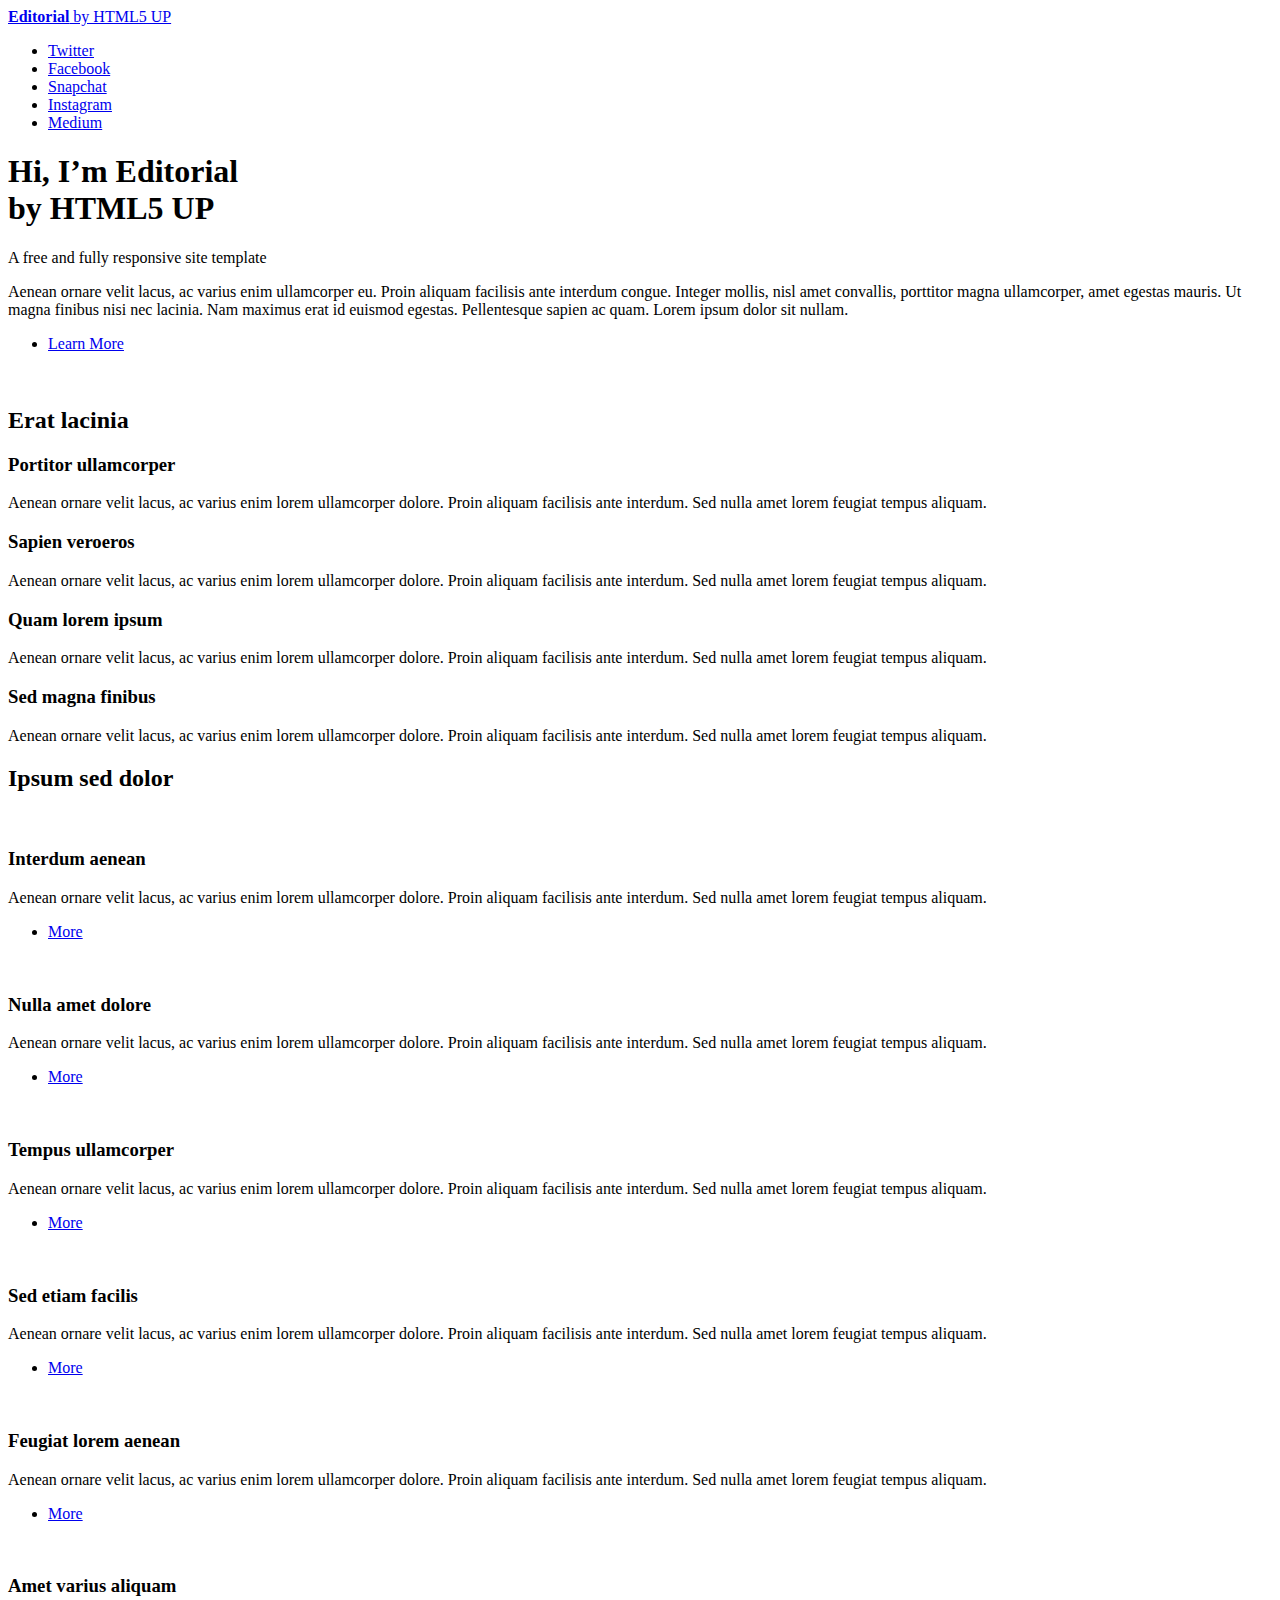
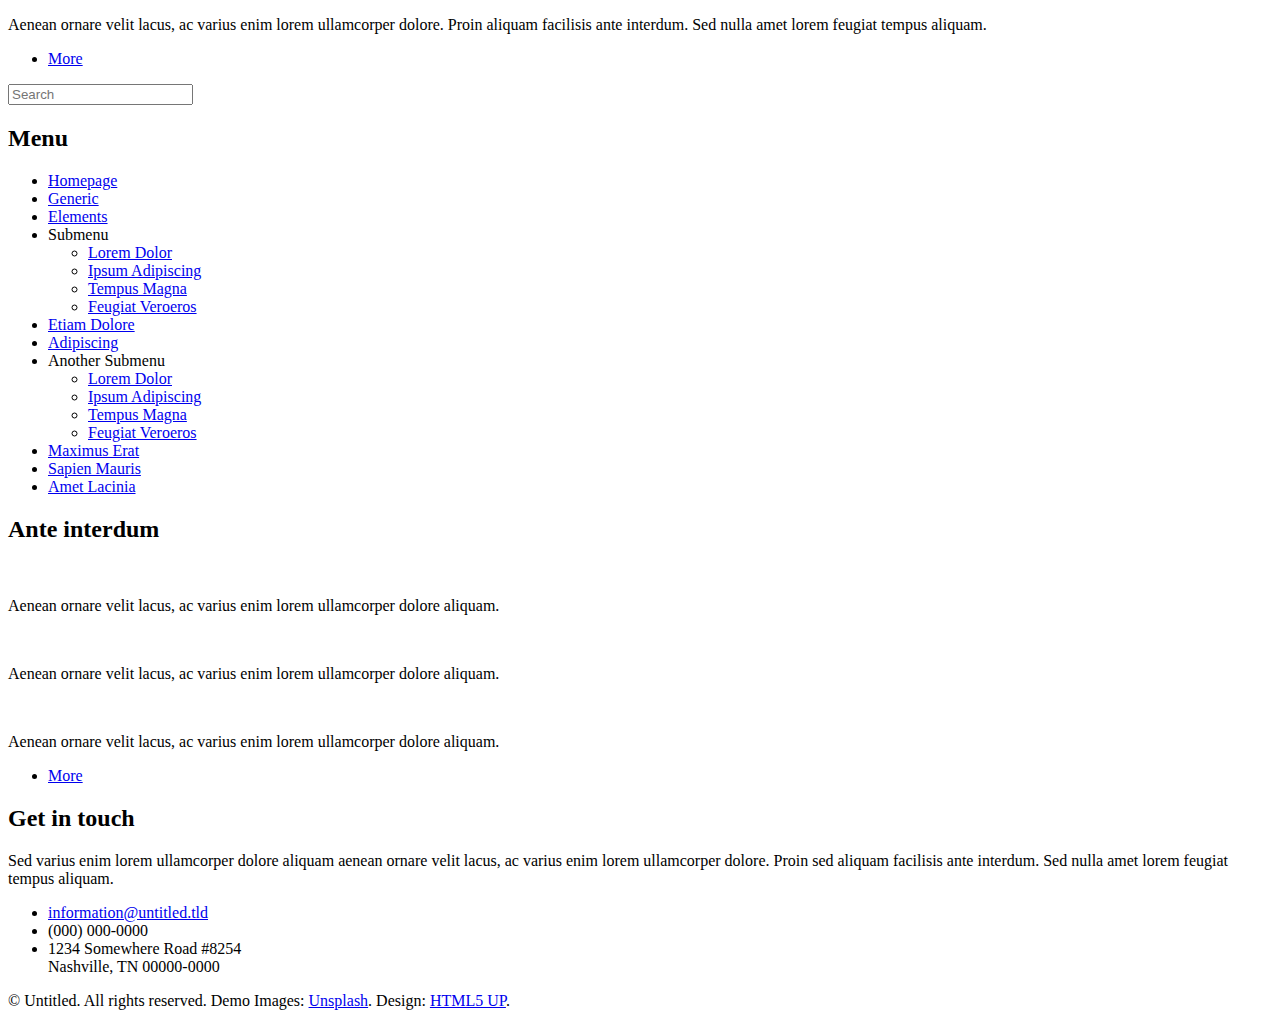
==== index.html @ be56b00e "Add files via upload" ====
<!DOCTYPE HTML>
<!--
	Editorial by HTML5 UP
	html5up.net | @ajlkn
	Free for personal and commercial use under the CCA 3.0 license (html5up.net/license)
-->
<html>
	<head>
		<title>Editorial by HTML5 UP</title>
		<meta charset="utf-8" />
		<meta name="viewport" content="width=device-width, initial-scale=1, user-scalable=no" />
		<link rel="stylesheet" href="assets/css/main.css" />
	</head>
	<body class="is-preload">

		<!-- Wrapper -->
			<div id="wrapper">

				<!-- Main -->
					<div id="main">
						<div class="inner">

							<!-- Header -->
								<header id="header">
									<a href="index.html" class="logo"><strong>Editorial</strong> by HTML5 UP</a>
									<ul class="icons">
										<li><a href="#" class="icon brands fa-twitter"><span class="label">Twitter</span></a></li>
										<li><a href="#" class="icon brands fa-facebook-f"><span class="label">Facebook</span></a></li>
										<li><a href="#" class="icon brands fa-snapchat-ghost"><span class="label">Snapchat</span></a></li>
										<li><a href="#" class="icon brands fa-instagram"><span class="label">Instagram</span></a></li>
										<li><a href="#" class="icon brands fa-medium-m"><span class="label">Medium</span></a></li>
									</ul>
								</header>

							<!-- Banner -->
								<section id="banner">
									<div class="content">
										<header>
											<h1>Hi, I’m Editorial<br />
											by HTML5 UP</h1>
											<p>A free and fully responsive site template</p>
										</header>
										<p>Aenean ornare velit lacus, ac varius enim ullamcorper eu. Proin aliquam facilisis ante interdum congue. Integer mollis, nisl amet convallis, porttitor magna ullamcorper, amet egestas mauris. Ut magna finibus nisi nec lacinia. Nam maximus erat id euismod egestas. Pellentesque sapien ac quam. Lorem ipsum dolor sit nullam.</p>
										<ul class="actions">
											<li><a href="#" class="button big">Learn More</a></li>
										</ul>
									</div>
									<span class="image object">
										<img src="images/pic10.jpg" alt="" />
									</span>
								</section>

							<!-- Section -->
								<section>
									<header class="major">
										<h2>Erat lacinia</h2>
									</header>
									<div class="features">
										<article>
											<span class="icon fa-gem"></span>
											<div class="content">
												<h3>Portitor ullamcorper</h3>
												<p>Aenean ornare velit lacus, ac varius enim lorem ullamcorper dolore. Proin aliquam facilisis ante interdum. Sed nulla amet lorem feugiat tempus aliquam.</p>
											</div>
										</article>
										<article>
											<span class="icon solid fa-paper-plane"></span>
											<div class="content">
												<h3>Sapien veroeros</h3>
												<p>Aenean ornare velit lacus, ac varius enim lorem ullamcorper dolore. Proin aliquam facilisis ante interdum. Sed nulla amet lorem feugiat tempus aliquam.</p>
											</div>
										</article>
										<article>
											<span class="icon solid fa-rocket"></span>
											<div class="content">
												<h3>Quam lorem ipsum</h3>
												<p>Aenean ornare velit lacus, ac varius enim lorem ullamcorper dolore. Proin aliquam facilisis ante interdum. Sed nulla amet lorem feugiat tempus aliquam.</p>
											</div>
										</article>
										<article>
											<span class="icon solid fa-signal"></span>
											<div class="content">
												<h3>Sed magna finibus</h3>
												<p>Aenean ornare velit lacus, ac varius enim lorem ullamcorper dolore. Proin aliquam facilisis ante interdum. Sed nulla amet lorem feugiat tempus aliquam.</p>
											</div>
										</article>
									</div>
								</section>

							<!-- Section -->
								<section>
									<header class="major">
										<h2>Ipsum sed dolor</h2>
									</header>
									<div class="posts">
										<article>
											<a href="#" class="image"><img src="images/pic01.jpg" alt="" /></a>
											<h3>Interdum aenean</h3>
											<p>Aenean ornare velit lacus, ac varius enim lorem ullamcorper dolore. Proin aliquam facilisis ante interdum. Sed nulla amet lorem feugiat tempus aliquam.</p>
											<ul class="actions">
												<li><a href="#" class="button">More</a></li>
											</ul>
										</article>
										<article>
											<a href="#" class="image"><img src="images/pic02.jpg" alt="" /></a>
											<h3>Nulla amet dolore</h3>
											<p>Aenean ornare velit lacus, ac varius enim lorem ullamcorper dolore. Proin aliquam facilisis ante interdum. Sed nulla amet lorem feugiat tempus aliquam.</p>
											<ul class="actions">
												<li><a href="#" class="button">More</a></li>
											</ul>
										</article>
										<article>
											<a href="#" class="image"><img src="images/pic03.jpg" alt="" /></a>
											<h3>Tempus ullamcorper</h3>
											<p>Aenean ornare velit lacus, ac varius enim lorem ullamcorper dolore. Proin aliquam facilisis ante interdum. Sed nulla amet lorem feugiat tempus aliquam.</p>
											<ul class="actions">
												<li><a href="#" class="button">More</a></li>
											</ul>
										</article>
										<article>
											<a href="#" class="image"><img src="images/pic04.jpg" alt="" /></a>
											<h3>Sed etiam facilis</h3>
											<p>Aenean ornare velit lacus, ac varius enim lorem ullamcorper dolore. Proin aliquam facilisis ante interdum. Sed nulla amet lorem feugiat tempus aliquam.</p>
											<ul class="actions">
												<li><a href="#" class="button">More</a></li>
											</ul>
										</article>
										<article>
											<a href="#" class="image"><img src="images/pic05.jpg" alt="" /></a>
											<h3>Feugiat lorem aenean</h3>
											<p>Aenean ornare velit lacus, ac varius enim lorem ullamcorper dolore. Proin aliquam facilisis ante interdum. Sed nulla amet lorem feugiat tempus aliquam.</p>
											<ul class="actions">
												<li><a href="#" class="button">More</a></li>
											</ul>
										</article>
										<article>
											<a href="#" class="image"><img src="images/pic06.jpg" alt="" /></a>
											<h3>Amet varius aliquam</h3>
											<p>Aenean ornare velit lacus, ac varius enim lorem ullamcorper dolore. Proin aliquam facilisis ante interdum. Sed nulla amet lorem feugiat tempus aliquam.</p>
											<ul class="actions">
												<li><a href="#" class="button">More</a></li>
											</ul>
										</article>
									</div>
								</section>

						</div>
					</div>

				<!-- Sidebar -->
					<div id="sidebar">
						<div class="inner">

							<!-- Search -->
								<section id="search" class="alt">
									<form method="post" action="#">
										<input type="text" name="query" id="query" placeholder="Search" />
									</form>
								</section>

							<!-- Menu -->
								<nav id="menu">
									<header class="major">
										<h2>Menu</h2>
									</header>
									<ul>
										<li><a href="index.html">Homepage</a></li>
										<li><a href="generic.html">Generic</a></li>
										<li><a href="elements.html">Elements</a></li>
										<li>
											<span class="opener">Submenu</span>
											<ul>
												<li><a href="#">Lorem Dolor</a></li>
												<li><a href="#">Ipsum Adipiscing</a></li>
												<li><a href="#">Tempus Magna</a></li>
												<li><a href="#">Feugiat Veroeros</a></li>
											</ul>
										</li>
										<li><a href="#">Etiam Dolore</a></li>
										<li><a href="#">Adipiscing</a></li>
										<li>
											<span class="opener">Another Submenu</span>
											<ul>
												<li><a href="#">Lorem Dolor</a></li>
												<li><a href="#">Ipsum Adipiscing</a></li>
												<li><a href="#">Tempus Magna</a></li>
												<li><a href="#">Feugiat Veroeros</a></li>
											</ul>
										</li>
										<li><a href="#">Maximus Erat</a></li>
										<li><a href="#">Sapien Mauris</a></li>
										<li><a href="#">Amet Lacinia</a></li>
									</ul>
								</nav>

							<!-- Section -->
								<section>
									<header class="major">
										<h2>Ante interdum</h2>
									</header>
									<div class="mini-posts">
										<article>
											<a href="#" class="image"><img src="images/pic07.jpg" alt="" /></a>
											<p>Aenean ornare velit lacus, ac varius enim lorem ullamcorper dolore aliquam.</p>
										</article>
										<article>
											<a href="#" class="image"><img src="images/pic08.jpg" alt="" /></a>
											<p>Aenean ornare velit lacus, ac varius enim lorem ullamcorper dolore aliquam.</p>
										</article>
										<article>
											<a href="#" class="image"><img src="images/pic09.jpg" alt="" /></a>
											<p>Aenean ornare velit lacus, ac varius enim lorem ullamcorper dolore aliquam.</p>
										</article>
									</div>
									<ul class="actions">
										<li><a href="#" class="button">More</a></li>
									</ul>
								</section>

							<!-- Section -->
								<section>
									<header class="major">
										<h2>Get in touch</h2>
									</header>
									<p>Sed varius enim lorem ullamcorper dolore aliquam aenean ornare velit lacus, ac varius enim lorem ullamcorper dolore. Proin sed aliquam facilisis ante interdum. Sed nulla amet lorem feugiat tempus aliquam.</p>
									<ul class="contact">
										<li class="icon solid fa-envelope"><a href="#">information@untitled.tld</a></li>
										<li class="icon solid fa-phone">(000) 000-0000</li>
										<li class="icon solid fa-home">1234 Somewhere Road #8254<br />
										Nashville, TN 00000-0000</li>
									</ul>
								</section>

							<!-- Footer -->
								<footer id="footer">
									<p class="copyright">&copy; Untitled. All rights reserved. Demo Images: <a href="https://unsplash.com">Unsplash</a>. Design: <a href="https://html5up.net">HTML5 UP</a>.</p>
								</footer>

						</div>
					</div>

			</div>

		<!-- Scripts -->
			<script src="assets/js/jquery.min.js"></script>
			<script src="assets/js/browser.min.js"></script>
			<script src="assets/js/breakpoints.min.js"></script>
			<script src="assets/js/util.js"></script>
			<script src="assets/js/main.js"></script>

	</body>
</html>
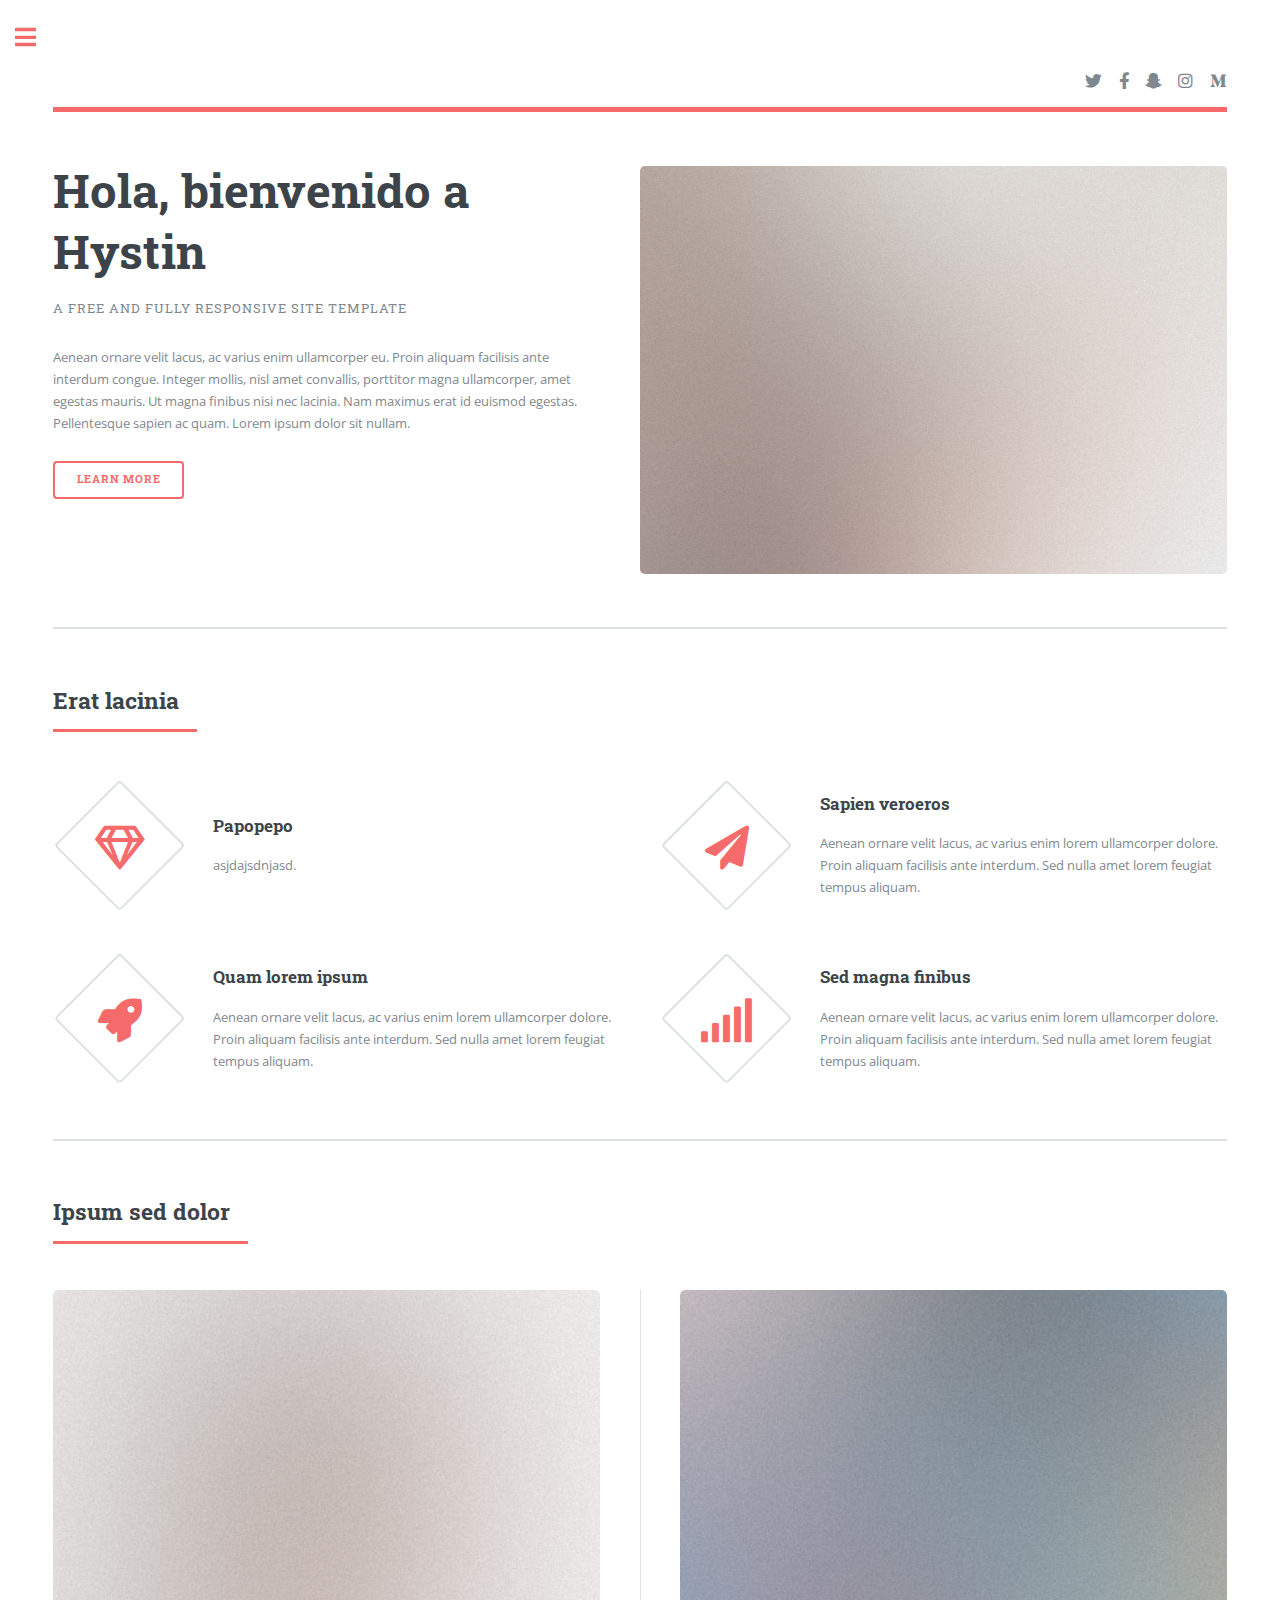
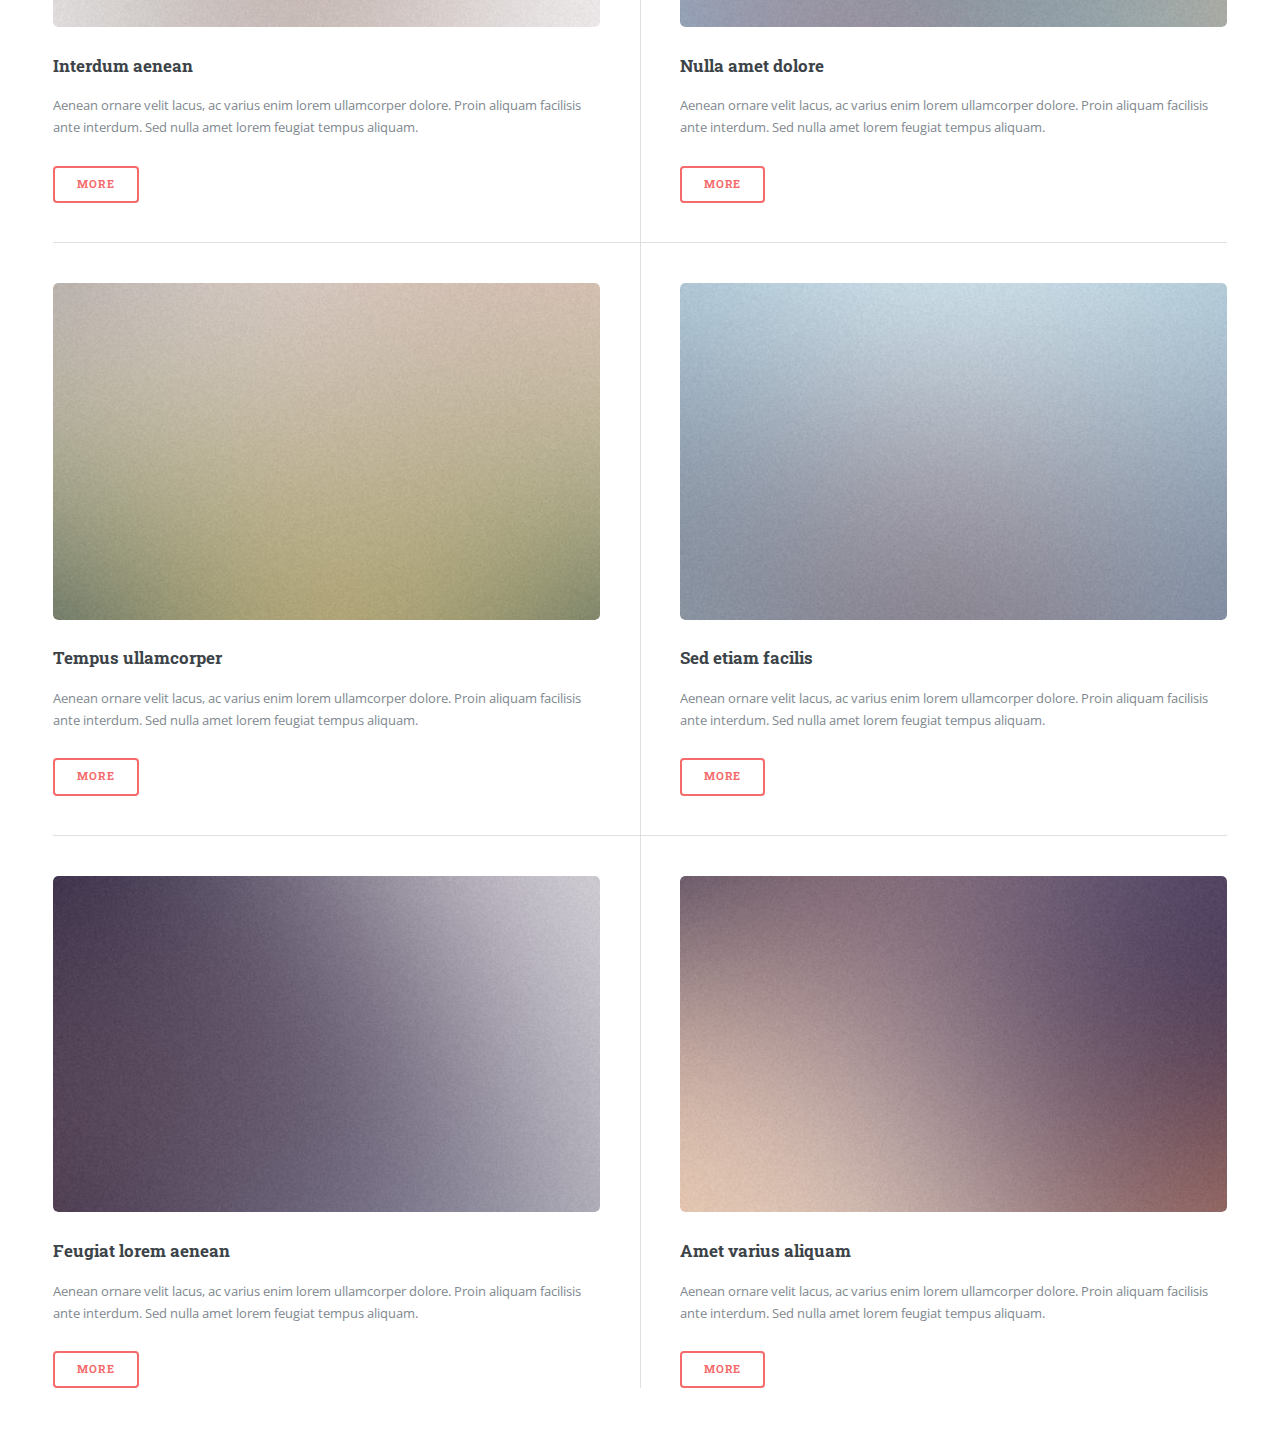
==== commit b5fbb1e6: "Update index.html" ====
--- a/index.html
+++ b/index.html
@@ -6,7 +6,7 @@
 -->
 <html>
 	<head>
-		<title>Editorial by HTML5 UP</title>
+		<title>Bienvenido a Hystin</title>
 		<meta charset="utf-8" />
 		<meta name="viewport" content="width=device-width, initial-scale=1, user-scalable=no" />
 		<link rel="stylesheet" href="assets/css/main.css" />
@@ -22,7 +22,7 @@
 
 							<!-- Header -->
 								<header id="header">
-									<a href="index.html" class="logo"><strong>Editorial</strong> by HTML5 UP</a>
+									<a href="index.html" class="logo"><strong></strong></a>
 									<ul class="icons">
 										<li><a href="#" class="icon brands fa-twitter"><span class="label">Twitter</span></a></li>
 										<li><a href="#" class="icon brands fa-facebook-f"><span class="label">Facebook</span></a></li>
@@ -36,8 +36,8 @@
 								<section id="banner">
 									<div class="content">
 										<header>
-											<h1>Hi, I’m Editorial<br />
-											by HTML5 UP</h1>
+											<h1>Hola, bienvenido a Hystin<br />
+											</h1>
 											<p>A free and fully responsive site template</p>
 										</header>
 										<p>Aenean ornare velit lacus, ac varius enim ullamcorper eu. Proin aliquam facilisis ante interdum congue. Integer mollis, nisl amet convallis, porttitor magna ullamcorper, amet egestas mauris. Ut magna finibus nisi nec lacinia. Nam maximus erat id euismod egestas. Pellentesque sapien ac quam. Lorem ipsum dolor sit nullam.</p>
@@ -59,8 +59,8 @@
 										<article>
 											<span class="icon fa-gem"></span>
 											<div class="content">
-												<h3>Portitor ullamcorper</h3>
-												<p>Aenean ornare velit lacus, ac varius enim lorem ullamcorper dolore. Proin aliquam facilisis ante interdum. Sed nulla amet lorem feugiat tempus aliquam.</p>
+												<h3>Papopepo</h3>
+												<p>asjdajsdnjasd.</p>
 											</div>
 										</article>
 										<article>
@@ -249,4 +249,4 @@
 			<script src="assets/js/main.js"></script>
 
 	</body>
-</html>+</html>
--- a/assets/css/main.css
+++ b/assets/css/main.css
@@ -0,0 +1,2273 @@
+@import url(fontawesome-all.min.css);
+@import url("https://fonts.googleapis.com/css?family=Open+Sans:400,600,400italic,600italic|Roboto+Slab:400,700");
+/*
+	Editorial by HTML5 UP
+	html5up.net | @ajlkn
+	Free for personal and commercial use under the CCA 3.0 license (html5up.net/license)
+*/
+html, body, div, span, applet, object,
+iframe, h1, h2, h3, h4, h5, h6, p, blockquote,
+pre, a, abbr, acronym, address, big, cite,
+code, del, dfn, em, img, ins, kbd, q, s, samp,
+small, strike, strong, sub, sup, tt, var, b,
+u, i, center, dl, dt, dd, ol, ul, li, fieldset,
+form, label, legend, table, caption, tbody,
+tfoot, thead, tr, th, td, article, aside,
+canvas, details, embed, figure, figcaption,
+footer, header, hgroup, menu, nav, output, ruby,
+section, summary, time, mark, audio, video {
+  margin: 0;
+  padding: 0;
+  border: 0;
+  font-size: 100%;
+  font: inherit;
+  vertical-align: baseline; }
+
+article, aside, details, figcaption, figure,
+footer, header, hgroup, menu, nav, section {
+  display: block; }
+
+body {
+  line-height: 1; }
+
+ol, ul {
+  list-style: none; }
+
+blockquote, q {
+  quotes: none; }
+  blockquote:before, blockquote:after, q:before, q:after {
+    content: '';
+    content: none; }
+
+table {
+  border-collapse: collapse;
+  border-spacing: 0; }
+
+body {
+  -webkit-text-size-adjust: none; }
+
+mark {
+  background-color: transparent;
+  color: inherit; }
+
+input::-moz-focus-inner {
+  border: 0;
+  padding: 0; }
+
+input, select, textarea {
+  -moz-appearance: none;
+  -webkit-appearance: none;
+  -ms-appearance: none;
+  appearance: none; }
+
+/* Basic */
+@-ms-viewport {
+  width: device-width; }
+
+body {
+  -ms-overflow-style: scrollbar; }
+
+@media screen and (max-width: 480px) {
+  html, body {
+    min-width: 320px; } }
+
+html {
+  box-sizing: border-box; }
+
+*, *:before, *:after {
+  box-sizing: inherit; }
+
+body {
+  background: #ffffff; }
+  body.is-preload *, body.is-preload *:before, body.is-preload *:after, body.is-resizing *, body.is-resizing *:before, body.is-resizing *:after {
+    -moz-animation: none !important;
+    -webkit-animation: none !important;
+    -ms-animation: none !important;
+    animation: none !important;
+    -moz-transition: none !important;
+    -webkit-transition: none !important;
+    -ms-transition: none !important;
+    transition: none !important; }
+
+/* Type */
+body, input, select, textarea {
+  color: #7f888f;
+  font-family: "Open Sans", sans-serif;
+  font-size: 13pt;
+  font-weight: 400;
+  line-height: 1.65; }
+  @media screen and (max-width: 1680px) {
+    body, input, select, textarea {
+      font-size: 11pt; } }
+  @media screen and (max-width: 1280px) {
+    body, input, select, textarea {
+      font-size: 10pt; } }
+  @media screen and (max-width: 360px) {
+    body, input, select, textarea {
+      font-size: 9pt; } }
+
+a {
+  -moz-transition: color 0.2s ease-in-out, border-bottom-color 0.2s ease-in-out;
+  -webkit-transition: color 0.2s ease-in-out, border-bottom-color 0.2s ease-in-out;
+  -ms-transition: color 0.2s ease-in-out, border-bottom-color 0.2s ease-in-out;
+  transition: color 0.2s ease-in-out, border-bottom-color 0.2s ease-in-out;
+  border-bottom: dotted 1px;
+  color: #f56a6a;
+  text-decoration: none; }
+  a:hover {
+    border-bottom-color: #f56a6a;
+    color: #f56a6a !important; }
+    a:hover strong {
+      color: inherit; }
+
+strong, b {
+  color: #3d4449;
+  font-weight: 600; }
+
+em, i {
+  font-style: italic; }
+
+p {
+  margin: 0 0 2em 0; }
+
+h1, h2, h3, h4, h5, h6 {
+  color: #3d4449;
+  font-family: "Roboto Slab", serif;
+  font-weight: 700;
+  line-height: 1.5;
+  margin: 0 0 1em 0; }
+  h1 a, h2 a, h3 a, h4 a, h5 a, h6 a {
+    color: inherit;
+    text-decoration: none;
+    border-bottom: 0; }
+
+h1 {
+  font-size: 4em;
+  margin: 0 0 0.5em 0;
+  line-height: 1.3; }
+
+h2 {
+  font-size: 1.75em; }
+
+h3 {
+  font-size: 1.25em; }
+
+h4 {
+  font-size: 1.1em; }
+
+h5 {
+  font-size: 0.9em; }
+
+h6 {
+  font-size: 0.7em; }
+
+@media screen and (max-width: 1680px) {
+  h1 {
+    font-size: 3.5em; } }
+
+@media screen and (max-width: 980px) {
+  h1 {
+    font-size: 3.25em; } }
+
+@media screen and (max-width: 736px) {
+  h1 {
+    font-size: 2em;
+    line-height: 1.4; }
+  h2 {
+    font-size: 1.5em; } }
+
+sub {
+  font-size: 0.8em;
+  position: relative;
+  top: 0.5em; }
+
+sup {
+  font-size: 0.8em;
+  position: relative;
+  top: -0.5em; }
+
+blockquote {
+  border-left: solid 3px rgba(210, 215, 217, 0.75);
+  font-style: italic;
+  margin: 0 0 2em 0;
+  padding: 0.5em 0 0.5em 2em; }
+
+code {
+  background: rgba(230, 235, 237, 0.25);
+  border-radius: 0.375em;
+  border: solid 1px rgba(210, 215, 217, 0.75);
+  font-family: "Courier New", monospace;
+  font-size: 0.9em;
+  margin: 0 0.25em;
+  padding: 0.25em 0.65em; }
+
+pre {
+  -webkit-overflow-scrolling: touch;
+  font-family: "Courier New", monospace;
+  font-size: 0.9em;
+  margin: 0 0 2em 0; }
+  pre code {
+    display: block;
+    line-height: 1.75;
+    padding: 1em 1.5em;
+    overflow-x: auto; }
+
+hr {
+  border: 0;
+  border-bottom: solid 1px rgba(210, 215, 217, 0.75);
+  margin: 2em 0; }
+  hr.major {
+    margin: 3em 0; }
+
+.align-left {
+  text-align: left; }
+
+.align-center {
+  text-align: center; }
+
+.align-right {
+  text-align: right; }
+
+/* Row */
+.row {
+  display: flex;
+  flex-wrap: wrap;
+  box-sizing: border-box;
+  align-items: stretch; }
+  .row > * {
+    box-sizing: border-box; }
+  .row.gtr-uniform > * > :last-child {
+    margin-bottom: 0; }
+  .row.aln-left {
+    justify-content: flex-start; }
+  .row.aln-center {
+    justify-content: center; }
+  .row.aln-right {
+    justify-content: flex-end; }
+  .row.aln-top {
+    align-items: flex-start; }
+  .row.aln-middle {
+    align-items: center; }
+  .row.aln-bottom {
+    align-items: flex-end; }
+  .row > .imp {
+    order: -1; }
+  .row > .col-1 {
+    width: 8.33333%; }
+  .row > .off-1 {
+    margin-left: 8.33333%; }
+  .row > .col-2 {
+    width: 16.66667%; }
+  .row > .off-2 {
+    margin-left: 16.66667%; }
+  .row > .col-3 {
+    width: 25%; }
+  .row > .off-3 {
+    margin-left: 25%; }
+  .row > .col-4 {
+    width: 33.33333%; }
+  .row > .off-4 {
+    margin-left: 33.33333%; }
+  .row > .col-5 {
+    width: 41.66667%; }
+  .row > .off-5 {
+    margin-left: 41.66667%; }
+  .row > .col-6 {
+    width: 50%; }
+  .row > .off-6 {
+    margin-left: 50%; }
+  .row > .col-7 {
+    width: 58.33333%; }
+  .row > .off-7 {
+    margin-left: 58.33333%; }
+  .row > .col-8 {
+    width: 66.66667%; }
+  .row > .off-8 {
+    margin-left: 66.66667%; }
+  .row > .col-9 {
+    width: 75%; }
+  .row > .off-9 {
+    margin-left: 75%; }
+  .row > .col-10 {
+    width: 83.33333%; }
+  .row > .off-10 {
+    margin-left: 83.33333%; }
+  .row > .col-11 {
+    width: 91.66667%; }
+  .row > .off-11 {
+    margin-left: 91.66667%; }
+  .row > .col-12 {
+    width: 100%; }
+  .row > .off-12 {
+    margin-left: 100%; }
+  .row.gtr-0 {
+    margin-top: 0;
+    margin-left: 0em; }
+    .row.gtr-0 > * {
+      padding: 0 0 0 0em; }
+    .row.gtr-0.gtr-uniform {
+      margin-top: 0em; }
+      .row.gtr-0.gtr-uniform > * {
+        padding-top: 0em; }
+  .row.gtr-25 {
+    margin-top: 0;
+    margin-left: -0.375em; }
+    .row.gtr-25 > * {
+      padding: 0 0 0 0.375em; }
+    .row.gtr-25.gtr-uniform {
+      margin-top: -0.375em; }
+      .row.gtr-25.gtr-uniform > * {
+        padding-top: 0.375em; }
+  .row.gtr-50 {
+    margin-top: 0;
+    margin-left: -0.75em; }
+    .row.gtr-50 > * {
+      padding: 0 0 0 0.75em; }
+    .row.gtr-50.gtr-uniform {
+      margin-top: -0.75em; }
+      .row.gtr-50.gtr-uniform > * {
+        padding-top: 0.75em; }
+  .row {
+    margin-top: 0;
+    margin-left: -1.5em; }
+    .row > * {
+      padding: 0 0 0 1.5em; }
+    .row.gtr-uniform {
+      margin-top: -1.5em; }
+      .row.gtr-uniform > * {
+        padding-top: 1.5em; }
+  .row.gtr-150 {
+    margin-top: 0;
+    margin-left: -2.25em; }
+    .row.gtr-150 > * {
+      padding: 0 0 0 2.25em; }
+    .row.gtr-150.gtr-uniform {
+      margin-top: -2.25em; }
+      .row.gtr-150.gtr-uniform > * {
+        padding-top: 2.25em; }
+  .row.gtr-200 {
+    margin-top: 0;
+    margin-left: -3em; }
+    .row.gtr-200 > * {
+      padding: 0 0 0 3em; }
+    .row.gtr-200.gtr-uniform {
+      margin-top: -3em; }
+      .row.gtr-200.gtr-uniform > * {
+        padding-top: 3em; }
+  @media screen and (max-width: 1680px) {
+    .row {
+      display: flex;
+      flex-wrap: wrap;
+      box-sizing: border-box;
+      align-items: stretch; }
+      .row > * {
+        box-sizing: border-box; }
+      .row.gtr-uniform > * > :last-child {
+        margin-bottom: 0; }
+      .row.aln-left {
+        justify-content: flex-start; }
+      .row.aln-center {
+        justify-content: center; }
+      .row.aln-right {
+        justify-content: flex-end; }
+      .row.aln-top {
+        align-items: flex-start; }
+      .row.aln-middle {
+        align-items: center; }
+      .row.aln-bottom {
+        align-items: flex-end; }
+      .row > .imp-xlarge {
+        order: -1; }
+      .row > .col-1-xlarge {
+        width: 8.33333%; }
+      .row > .off-1-xlarge {
+        margin-left: 8.33333%; }
+      .row > .col-2-xlarge {
+        width: 16.66667%; }
+      .row > .off-2-xlarge {
+        margin-left: 16.66667%; }
+      .row > .col-3-xlarge {
+        width: 25%; }
+      .row > .off-3-xlarge {
+        margin-left: 25%; }
+      .row > .col-4-xlarge {
+        width: 33.33333%; }
+      .row > .off-4-xlarge {
+        margin-left: 33.33333%; }
+      .row > .col-5-xlarge {
+        width: 41.66667%; }
+      .row > .off-5-xlarge {
+        margin-left: 41.66667%; }
+      .row > .col-6-xlarge {
+        width: 50%; }
+      .row > .off-6-xlarge {
+        margin-left: 50%; }
+      .row > .col-7-xlarge {
+        width: 58.33333%; }
+      .row > .off-7-xlarge {
+        margin-left: 58.33333%; }
+      .row > .col-8-xlarge {
+        width: 66.66667%; }
+      .row > .off-8-xlarge {
+        margin-left: 66.66667%; }
+      .row > .col-9-xlarge {
+        width: 75%; }
+      .row > .off-9-xlarge {
+        margin-left: 75%; }
+      .row > .col-10-xlarge {
+        width: 83.33333%; }
+      .row > .off-10-xlarge {
+        margin-left: 83.33333%; }
+      .row > .col-11-xlarge {
+        width: 91.66667%; }
+      .row > .off-11-xlarge {
+        margin-left: 91.66667%; }
+      .row > .col-12-xlarge {
+        width: 100%; }
+      .row > .off-12-xlarge {
+        margin-left: 100%; }
+      .row.gtr-0 {
+        margin-top: 0;
+        margin-left: 0em; }
+        .row.gtr-0 > * {
+          padding: 0 0 0 0em; }
+        .row.gtr-0.gtr-uniform {
+          margin-top: 0em; }
+          .row.gtr-0.gtr-uniform > * {
+            padding-top: 0em; }
+      .row.gtr-25 {
+        margin-top: 0;
+        margin-left: -0.375em; }
+        .row.gtr-25 > * {
+          padding: 0 0 0 0.375em; }
+        .row.gtr-25.gtr-uniform {
+          margin-top: -0.375em; }
+          .row.gtr-25.gtr-uniform > * {
+            padding-top: 0.375em; }
+      .row.gtr-50 {
+        margin-top: 0;
+        margin-left: -0.75em; }
+        .row.gtr-50 > * {
+          padding: 0 0 0 0.75em; }
+        .row.gtr-50.gtr-uniform {
+          margin-top: -0.75em; }
+          .row.gtr-50.gtr-uniform > * {
+            padding-top: 0.75em; }
+      .row {
+        margin-top: 0;
+        margin-left: -1.5em; }
+        .row > * {
+          padding: 0 0 0 1.5em; }
+        .row.gtr-uniform {
+          margin-top: -1.5em; }
+          .row.gtr-uniform > * {
+            padding-top: 1.5em; }
+      .row.gtr-150 {
+        margin-top: 0;
+        margin-left: -2.25em; }
+        .row.gtr-150 > * {
+          padding: 0 0 0 2.25em; }
+        .row.gtr-150.gtr-uniform {
+          margin-top: -2.25em; }
+          .row.gtr-150.gtr-uniform > * {
+            padding-top: 2.25em; }
+      .row.gtr-200 {
+        margin-top: 0;
+        margin-left: -3em; }
+        .row.gtr-200 > * {
+          padding: 0 0 0 3em; }
+        .row.gtr-200.gtr-uniform {
+          margin-top: -3em; }
+          .row.gtr-200.gtr-uniform > * {
+            padding-top: 3em; } }
+  @media screen and (max-width: 1280px) {
+    .row {
+      display: flex;
+      flex-wrap: wrap;
+      box-sizing: border-box;
+      align-items: stretch; }
+      .row > * {
+        box-sizing: border-box; }
+      .row.gtr-uniform > * > :last-child {
+        margin-bottom: 0; }
+      .row.aln-left {
+        justify-content: flex-start; }
+      .row.aln-center {
+        justify-content: center; }
+      .row.aln-right {
+        justify-content: flex-end; }
+      .row.aln-top {
+        align-items: flex-start; }
+      .row.aln-middle {
+        align-items: center; }
+      .row.aln-bottom {
+        align-items: flex-end; }
+      .row > .imp-large {
+        order: -1; }
+      .row > .col-1-large {
+        width: 8.33333%; }
+      .row > .off-1-large {
+        margin-left: 8.33333%; }
+      .row > .col-2-large {
+        width: 16.66667%; }
+      .row > .off-2-large {
+        margin-left: 16.66667%; }
+      .row > .col-3-large {
+        width: 25%; }
+      .row > .off-3-large {
+        margin-left: 25%; }
+      .row > .col-4-large {
+        width: 33.33333%; }
+      .row > .off-4-large {
+        margin-left: 33.33333%; }
+      .row > .col-5-large {
+        width: 41.66667%; }
+      .row > .off-5-large {
+        margin-left: 41.66667%; }
+      .row > .col-6-large {
+        width: 50%; }
+      .row > .off-6-large {
+        margin-left: 50%; }
+      .row > .col-7-large {
+        width: 58.33333%; }
+      .row > .off-7-large {
+        margin-left: 58.33333%; }
+      .row > .col-8-large {
+        width: 66.66667%; }
+      .row > .off-8-large {
+        margin-left: 66.66667%; }
+      .row > .col-9-large {
+        width: 75%; }
+      .row > .off-9-large {
+        margin-left: 75%; }
+      .row > .col-10-large {
+        width: 83.33333%; }
+      .row > .off-10-large {
+        margin-left: 83.33333%; }
+      .row > .col-11-large {
+        width: 91.66667%; }
+      .row > .off-11-large {
+        margin-left: 91.66667%; }
+      .row > .col-12-large {
+        width: 100%; }
+      .row > .off-12-large {
+        margin-left: 100%; }
+      .row.gtr-0 {
+        margin-top: 0;
+        margin-left: 0em; }
+        .row.gtr-0 > * {
+          padding: 0 0 0 0em; }
+        .row.gtr-0.gtr-uniform {
+          margin-top: 0em; }
+          .row.gtr-0.gtr-uniform > * {
+            padding-top: 0em; }
+      .row.gtr-25 {
+        margin-top: 0;
+        margin-left: -0.375em; }
+        .row.gtr-25 > * {
+          padding: 0 0 0 0.375em; }
+        .row.gtr-25.gtr-uniform {
+          margin-top: -0.375em; }
+          .row.gtr-25.gtr-uniform > * {
+            padding-top: 0.375em; }
+      .row.gtr-50 {
+        margin-top: 0;
+        margin-left: -0.75em; }
+        .row.gtr-50 > * {
+          padding: 0 0 0 0.75em; }
+        .row.gtr-50.gtr-uniform {
+          margin-top: -0.75em; }
+          .row.gtr-50.gtr-uniform > * {
+            padding-top: 0.75em; }
+      .row {
+        margin-top: 0;
+        margin-left: -1.5em; }
+        .row > * {
+          padding: 0 0 0 1.5em; }
+        .row.gtr-uniform {
+          margin-top: -1.5em; }
+          .row.gtr-uniform > * {
+            padding-top: 1.5em; }
+      .row.gtr-150 {
+        margin-top: 0;
+        margin-left: -2.25em; }
+        .row.gtr-150 > * {
+          padding: 0 0 0 2.25em; }
+        .row.gtr-150.gtr-uniform {
+          margin-top: -2.25em; }
+          .row.gtr-150.gtr-uniform > * {
+            padding-top: 2.25em; }
+      .row.gtr-200 {
+        margin-top: 0;
+        margin-left: -3em; }
+        .row.gtr-200 > * {
+          padding: 0 0 0 3em; }
+        .row.gtr-200.gtr-uniform {
+          margin-top: -3em; }
+          .row.gtr-200.gtr-uniform > * {
+            padding-top: 3em; } }
+  @media screen and (max-width: 980px) {
+    .row {
+      display: flex;
+      flex-wrap: wrap;
+      box-sizing: border-box;
+      align-items: stretch; }
+      .row > * {
+        box-sizing: border-box; }
+      .row.gtr-uniform > * > :last-child {
+        margin-bottom: 0; }
+      .row.aln-left {
+        justify-content: flex-start; }
+      .row.aln-center {
+        justify-content: center; }
+      .row.aln-right {
+        justify-content: flex-end; }
+      .row.aln-top {
+        align-items: flex-start; }
+      .row.aln-middle {
+        align-items: center; }
+      .row.aln-bottom {
+        align-items: flex-end; }
+      .row > .imp-medium {
+        order: -1; }
+      .row > .col-1-medium {
+        width: 8.33333%; }
+      .row > .off-1-medium {
+        margin-left: 8.33333%; }
+      .row > .col-2-medium {
+        width: 16.66667%; }
+      .row > .off-2-medium {
+        margin-left: 16.66667%; }
+      .row > .col-3-medium {
+        width: 25%; }
+      .row > .off-3-medium {
+        margin-left: 25%; }
+      .row > .col-4-medium {
+        width: 33.33333%; }
+      .row > .off-4-medium {
+        margin-left: 33.33333%; }
+      .row > .col-5-medium {
+        width: 41.66667%; }
+      .row > .off-5-medium {
+        margin-left: 41.66667%; }
+      .row > .col-6-medium {
+        width: 50%; }
+      .row > .off-6-medium {
+        margin-left: 50%; }
+      .row > .col-7-medium {
+        width: 58.33333%; }
+      .row > .off-7-medium {
+        margin-left: 58.33333%; }
+      .row > .col-8-medium {
+        width: 66.66667%; }
+      .row > .off-8-medium {
+        margin-left: 66.66667%; }
+      .row > .col-9-medium {
+        width: 75%; }
+      .row > .off-9-medium {
+        margin-left: 75%; }
+      .row > .col-10-medium {
+        width: 83.33333%; }
+      .row > .off-10-medium {
+        margin-left: 83.33333%; }
+      .row > .col-11-medium {
+        width: 91.66667%; }
+      .row > .off-11-medium {
+        margin-left: 91.66667%; }
+      .row > .col-12-medium {
+        width: 100%; }
+      .row > .off-12-medium {
+        margin-left: 100%; }
+      .row.gtr-0 {
+        margin-top: 0;
+        margin-left: 0em; }
+        .row.gtr-0 > * {
+          padding: 0 0 0 0em; }
+        .row.gtr-0.gtr-uniform {
+          margin-top: 0em; }
+          .row.gtr-0.gtr-uniform > * {
+            padding-top: 0em; }
+      .row.gtr-25 {
+        margin-top: 0;
+        margin-left: -0.375em; }
+        .row.gtr-25 > * {
+          padding: 0 0 0 0.375em; }
+        .row.gtr-25.gtr-uniform {
+          margin-top: -0.375em; }
+          .row.gtr-25.gtr-uniform > * {
+            padding-top: 0.375em; }
+      .row.gtr-50 {
+        margin-top: 0;
+        margin-left: -0.75em; }
+        .row.gtr-50 > * {
+          padding: 0 0 0 0.75em; }
+        .row.gtr-50.gtr-uniform {
+          margin-top: -0.75em; }
+          .row.gtr-50.gtr-uniform > * {
+            padding-top: 0.75em; }
+      .row {
+        margin-top: 0;
+        margin-left: -1.5em; }
+        .row > * {
+          padding: 0 0 0 1.5em; }
+        .row.gtr-uniform {
+          margin-top: -1.5em; }
+          .row.gtr-uniform > * {
+            padding-top: 1.5em; }
+      .row.gtr-150 {
+        margin-top: 0;
+        margin-left: -2.25em; }
+        .row.gtr-150 > * {
+          padding: 0 0 0 2.25em; }
+        .row.gtr-150.gtr-uniform {
+          margin-top: -2.25em; }
+          .row.gtr-150.gtr-uniform > * {
+            padding-top: 2.25em; }
+      .row.gtr-200 {
+        margin-top: 0;
+        margin-left: -3em; }
+        .row.gtr-200 > * {
+          padding: 0 0 0 3em; }
+        .row.gtr-200.gtr-uniform {
+          margin-top: -3em; }
+          .row.gtr-200.gtr-uniform > * {
+            padding-top: 3em; } }
+  @media screen and (max-width: 736px) {
+    .row {
+      display: flex;
+      flex-wrap: wrap;
+      box-sizing: border-box;
+      align-items: stretch; }
+      .row > * {
+        box-sizing: border-box; }
+      .row.gtr-uniform > * > :last-child {
+        margin-bottom: 0; }
+      .row.aln-left {
+        justify-content: flex-start; }
+      .row.aln-center {
+        justify-content: center; }
+      .row.aln-right {
+        justify-content: flex-end; }
+      .row.aln-top {
+        align-items: flex-start; }
+      .row.aln-middle {
+        align-items: center; }
+      .row.aln-bottom {
+        align-items: flex-end; }
+      .row > .imp-small {
+        order: -1; }
+      .row > .col-1-small {
+        width: 8.33333%; }
+      .row > .off-1-small {
+        margin-left: 8.33333%; }
+      .row > .col-2-small {
+        width: 16.66667%; }
+      .row > .off-2-small {
+        margin-left: 16.66667%; }
+      .row > .col-3-small {
+        width: 25%; }
+      .row > .off-3-small {
+        margin-left: 25%; }
+      .row > .col-4-small {
+        width: 33.33333%; }
+      .row > .off-4-small {
+        margin-left: 33.33333%; }
+      .row > .col-5-small {
+        width: 41.66667%; }
+      .row > .off-5-small {
+        margin-left: 41.66667%; }
+      .row > .col-6-small {
+        width: 50%; }
+      .row > .off-6-small {
+        margin-left: 50%; }
+      .row > .col-7-small {
+        width: 58.33333%; }
+      .row > .off-7-small {
+        margin-left: 58.33333%; }
+      .row > .col-8-small {
+        width: 66.66667%; }
+      .row > .off-8-small {
+        margin-left: 66.66667%; }
+      .row > .col-9-small {
+        width: 75%; }
+      .row > .off-9-small {
+        margin-left: 75%; }
+      .row > .col-10-small {
+        width: 83.33333%; }
+      .row > .off-10-small {
+        margin-left: 83.33333%; }
+      .row > .col-11-small {
+        width: 91.66667%; }
+      .row > .off-11-small {
+        margin-left: 91.66667%; }
+      .row > .col-12-small {
+        width: 100%; }
+      .row > .off-12-small {
+        margin-left: 100%; }
+      .row.gtr-0 {
+        margin-top: 0;
+        margin-left: 0em; }
+        .row.gtr-0 > * {
+          padding: 0 0 0 0em; }
+        .row.gtr-0.gtr-uniform {
+          margin-top: 0em; }
+          .row.gtr-0.gtr-uniform > * {
+            padding-top: 0em; }
+      .row.gtr-25 {
+        margin-top: 0;
+        margin-left: -0.375em; }
+        .row.gtr-25 > * {
+          padding: 0 0 0 0.375em; }
+        .row.gtr-25.gtr-uniform {
+          margin-top: -0.375em; }
+          .row.gtr-25.gtr-uniform > * {
+            padding-top: 0.375em; }
+      .row.gtr-50 {
+        margin-top: 0;
+        margin-left: -0.75em; }
+        .row.gtr-50 > * {
+          padding: 0 0 0 0.75em; }
+        .row.gtr-50.gtr-uniform {
+          margin-top: -0.75em; }
+          .row.gtr-50.gtr-uniform > * {
+            padding-top: 0.75em; }
+      .row {
+        margin-top: 0;
+        margin-left: -1.5em; }
+        .row > * {
+          padding: 0 0 0 1.5em; }
+        .row.gtr-uniform {
+          margin-top: -1.5em; }
+          .row.gtr-uniform > * {
+            padding-top: 1.5em; }
+      .row.gtr-150 {
+        margin-top: 0;
+        margin-left: -2.25em; }
+        .row.gtr-150 > * {
+          padding: 0 0 0 2.25em; }
+        .row.gtr-150.gtr-uniform {
+          margin-top: -2.25em; }
+          .row.gtr-150.gtr-uniform > * {
+            padding-top: 2.25em; }
+      .row.gtr-200 {
+        margin-top: 0;
+        margin-left: -3em; }
+        .row.gtr-200 > * {
+          padding: 0 0 0 3em; }
+        .row.gtr-200.gtr-uniform {
+          margin-top: -3em; }
+          .row.gtr-200.gtr-uniform > * {
+            padding-top: 3em; } }
+  @media screen and (max-width: 480px) {
+    .row {
+      display: flex;
+      flex-wrap: wrap;
+      box-sizing: border-box;
+      align-items: stretch; }
+      .row > * {
+        box-sizing: border-box; }
+      .row.gtr-uniform > * > :last-child {
+        margin-bottom: 0; }
+      .row.aln-left {
+        justify-content: flex-start; }
+      .row.aln-center {
+        justify-content: center; }
+      .row.aln-right {
+        justify-content: flex-end; }
+      .row.aln-top {
+        align-items: flex-start; }
+      .row.aln-middle {
+        align-items: center; }
+      .row.aln-bottom {
+        align-items: flex-end; }
+      .row > .imp-xsmall {
+        order: -1; }
+      .row > .col-1-xsmall {
+        width: 8.33333%; }
+      .row > .off-1-xsmall {
+        margin-left: 8.33333%; }
+      .row > .col-2-xsmall {
+        width: 16.66667%; }
+      .row > .off-2-xsmall {
+        margin-left: 16.66667%; }
+      .row > .col-3-xsmall {
+        width: 25%; }
+      .row > .off-3-xsmall {
+        margin-left: 25%; }
+      .row > .col-4-xsmall {
+        width: 33.33333%; }
+      .row > .off-4-xsmall {
+        margin-left: 33.33333%; }
+      .row > .col-5-xsmall {
+        width: 41.66667%; }
+      .row > .off-5-xsmall {
+        margin-left: 41.66667%; }
+      .row > .col-6-xsmall {
+        width: 50%; }
+      .row > .off-6-xsmall {
+        margin-left: 50%; }
+      .row > .col-7-xsmall {
+        width: 58.33333%; }
+      .row > .off-7-xsmall {
+        margin-left: 58.33333%; }
+      .row > .col-8-xsmall {
+        width: 66.66667%; }
+      .row > .off-8-xsmall {
+        margin-left: 66.66667%; }
+      .row > .col-9-xsmall {
+        width: 75%; }
+      .row > .off-9-xsmall {
+        margin-left: 75%; }
+      .row > .col-10-xsmall {
+        width: 83.33333%; }
+      .row > .off-10-xsmall {
+        margin-left: 83.33333%; }
+      .row > .col-11-xsmall {
+        width: 91.66667%; }
+      .row > .off-11-xsmall {
+        margin-left: 91.66667%; }
+      .row > .col-12-xsmall {
+        width: 100%; }
+      .row > .off-12-xsmall {
+        margin-left: 100%; }
+      .row.gtr-0 {
+        margin-top: 0;
+        margin-left: 0em; }
+        .row.gtr-0 > * {
+          padding: 0 0 0 0em; }
+        .row.gtr-0.gtr-uniform {
+          margin-top: 0em; }
+          .row.gtr-0.gtr-uniform > * {
+            padding-top: 0em; }
+      .row.gtr-25 {
+        margin-top: 0;
+        margin-left: -0.375em; }
+        .row.gtr-25 > * {
+          padding: 0 0 0 0.375em; }
+        .row.gtr-25.gtr-uniform {
+          margin-top: -0.375em; }
+          .row.gtr-25.gtr-uniform > * {
+            padding-top: 0.375em; }
+      .row.gtr-50 {
+        margin-top: 0;
+        margin-left: -0.75em; }
+        .row.gtr-50 > * {
+          padding: 0 0 0 0.75em; }
+        .row.gtr-50.gtr-uniform {
+          margin-top: -0.75em; }
+          .row.gtr-50.gtr-uniform > * {
+            padding-top: 0.75em; }
+      .row {
+        margin-top: 0;
+        margin-left: -1.5em; }
+        .row > * {
+          padding: 0 0 0 1.5em; }
+        .row.gtr-uniform {
+          margin-top: -1.5em; }
+          .row.gtr-uniform > * {
+            padding-top: 1.5em; }
+      .row.gtr-150 {
+        margin-top: 0;
+        margin-left: -2.25em; }
+        .row.gtr-150 > * {
+          padding: 0 0 0 2.25em; }
+        .row.gtr-150.gtr-uniform {
+          margin-top: -2.25em; }
+          .row.gtr-150.gtr-uniform > * {
+            padding-top: 2.25em; }
+      .row.gtr-200 {
+        margin-top: 0;
+        margin-left: -3em; }
+        .row.gtr-200 > * {
+          padding: 0 0 0 3em; }
+        .row.gtr-200.gtr-uniform {
+          margin-top: -3em; }
+          .row.gtr-200.gtr-uniform > * {
+            padding-top: 3em; } }
+
+/* Section/Article */
+section.special, article.special {
+  text-align: center; }
+
+header p {
+  font-family: "Roboto Slab", serif;
+  font-size: 1em;
+  font-weight: 400;
+  letter-spacing: 0.075em;
+  margin-top: -0.5em;
+  text-transform: uppercase; }
+
+header.major > :last-child {
+  border-bottom: solid 3px #f56a6a;
+  display: inline-block;
+  margin: 0 0 2em 0;
+  padding: 0 0.75em 0.5em 0; }
+
+header.main > :last-child {
+  margin: 0 0 1em 0; }
+
+/* Form */
+form {
+  margin: 0 0 2em 0; }
+
+label {
+  color: #3d4449;
+  display: block;
+  font-size: 0.9em;
+  font-weight: 600;
+  margin: 0 0 1em 0; }
+
+input[type="text"],
+input[type="password"],
+input[type="email"],
+input[type="tel"],
+input[type="search"],
+input[type="url"],
+select,
+textarea {
+  -moz-appearance: none;
+  -webkit-appearance: none;
+  -ms-appearance: none;
+  appearance: none;
+  background: #ffffff;
+  border-radius: 0.375em;
+  border: none;
+  border: solid 1px rgba(210, 215, 217, 0.75);
+  color: inherit;
+  display: block;
+  outline: 0;
+  padding: 0 1em;
+  text-decoration: none;
+  width: 100%; }
+  input[type="text"]:invalid,
+  input[type="password"]:invalid,
+  input[type="email"]:invalid,
+  input[type="tel"]:invalid,
+  input[type="search"]:invalid,
+  input[type="url"]:invalid,
+  select:invalid,
+  textarea:invalid {
+    box-shadow: none; }
+  input[type="text"]:focus,
+  input[type="password"]:focus,
+  input[type="email"]:focus,
+  input[type="tel"]:focus,
+  input[type="search"]:focus,
+  input[type="url"]:focus,
+  select:focus,
+  textarea:focus {
+    border-color: #f56a6a;
+    box-shadow: 0 0 0 1px #f56a6a; }
+
+select {
+  background-image: url("data:image/svg+xml;charset=utf8,%3Csvg xmlns='http://www.w3.org/2000/svg' width='40' height='40' preserveAspectRatio='none' viewBox='0 0 40 40'%3E%3Cpath d='M9.4,12.3l10.4,10.4l10.4-10.4c0.2-0.2,0.5-0.4,0.9-0.4c0.3,0,0.6,0.1,0.9,0.4l3.3,3.3c0.2,0.2,0.4,0.5,0.4,0.9 c0,0.4-0.1,0.6-0.4,0.9L20.7,31.9c-0.2,0.2-0.5,0.4-0.9,0.4c-0.3,0-0.6-0.1-0.9-0.4L4.3,17.3c-0.2-0.2-0.4-0.5-0.4-0.9 c0-0.4,0.1-0.6,0.4-0.9l3.3-3.3c0.2-0.2,0.5-0.4,0.9-0.4S9.1,12.1,9.4,12.3z' fill='rgba(210, 215, 217, 0.75)' /%3E%3C/svg%3E");
+  background-size: 1.25em;
+  background-repeat: no-repeat;
+  background-position: calc(100% - 1em) center;
+  height: 2.75em;
+  padding-right: 2.75em;
+  text-overflow: ellipsis; }
+  select option {
+    color: #3d4449;
+    background: #ffffff; }
+  select:focus::-ms-value {
+    background-color: transparent; }
+  select::-ms-expand {
+    display: none; }
+
+input[type="text"],
+input[type="password"],
+input[type="email"],
+input[type="tel"],
+input[type="search"],
+input[type="url"],
+select {
+  height: 2.75em; }
+
+textarea {
+  padding: 0.75em 1em; }
+
+input[type="checkbox"],
+input[type="radio"] {
+  -moz-appearance: none;
+  -webkit-appearance: none;
+  -ms-appearance: none;
+  appearance: none;
+  display: block;
+  float: left;
+  margin-right: -2em;
+  opacity: 0;
+  width: 1em;
+  z-index: -1; }
+  input[type="checkbox"] + label,
+  input[type="radio"] + label {
+    text-decoration: none;
+    color: #7f888f;
+    cursor: pointer;
+    display: inline-block;
+    font-size: 1em;
+    font-weight: 400;
+    padding-left: 2.4em;
+    padding-right: 0.75em;
+    position: relative; }
+    input[type="checkbox"] + label:before,
+    input[type="radio"] + label:before {
+      -moz-osx-font-smoothing: grayscale;
+      -webkit-font-smoothing: antialiased;
+      display: inline-block;
+      font-style: normal;
+      font-variant: normal;
+      text-rendering: auto;
+      line-height: 1;
+      text-transform: none !important;
+      font-family: 'Font Awesome 5 Free';
+      font-weight: 900; }
+    input[type="checkbox"] + label:before,
+    input[type="radio"] + label:before {
+      background: #ffffff;
+      border-radius: 0.375em;
+      border: solid 1px rgba(210, 215, 217, 0.75);
+      content: '';
+      display: inline-block;
+      font-size: 0.8em;
+      height: 2.0625em;
+      left: 0;
+      line-height: 2.0625em;
+      position: absolute;
+      text-align: center;
+      top: 0;
+      width: 2.0625em; }
+  input[type="checkbox"]:checked + label:before,
+  input[type="radio"]:checked + label:before {
+    background: #3d4449;
+    border-color: #3d4449;
+    color: #ffffff;
+    content: '\f00c'; }
+  input[type="checkbox"]:focus + label:before,
+  input[type="radio"]:focus + label:before {
+    border-color: #f56a6a;
+    box-shadow: 0 0 0 1px #f56a6a; }
+
+input[type="checkbox"] + label:before {
+  border-radius: 0.375em; }
+
+input[type="radio"] + label:before {
+  border-radius: 100%; }
+
+::-webkit-input-placeholder {
+  color: #9fa3a6 !important;
+  opacity: 1.0; }
+
+:-moz-placeholder {
+  color: #9fa3a6 !important;
+  opacity: 1.0; }
+
+::-moz-placeholder {
+  color: #9fa3a6 !important;
+  opacity: 1.0; }
+
+:-ms-input-placeholder {
+  color: #9fa3a6 !important;
+  opacity: 1.0; }
+
+/* Box */
+.box {
+  border-radius: 0.375em;
+  border: solid 1px rgba(210, 215, 217, 0.75);
+  margin-bottom: 2em;
+  padding: 1.5em; }
+  .box > :last-child,
+  .box > :last-child > :last-child,
+  .box > :last-child > :last-child > :last-child {
+    margin-bottom: 0; }
+  .box.alt {
+    border: 0;
+    border-radius: 0;
+    padding: 0; }
+
+/* Icon */
+.icon {
+  text-decoration: none;
+  border-bottom: none;
+  position: relative; }
+  .icon:before {
+    -moz-osx-font-smoothing: grayscale;
+    -webkit-font-smoothing: antialiased;
+    display: inline-block;
+    font-style: normal;
+    font-variant: normal;
+    text-rendering: auto;
+    line-height: 1;
+    text-transform: none !important;
+    font-family: 'Font Awesome 5 Free';
+    font-weight: 400; }
+  .icon > .label {
+    display: none; }
+  .icon:before {
+    line-height: inherit; }
+  .icon.solid:before {
+    font-weight: 900; }
+  .icon.brands:before {
+    font-family: 'Font Awesome 5 Brands'; }
+
+/* Image */
+.image {
+  border-radius: 0.375em;
+  border: 0;
+  display: inline-block;
+  position: relative; }
+  .image img {
+    border-radius: 0.375em;
+    display: block; }
+  .image.left, .image.right {
+    max-width: 40%; }
+    .image.left img, .image.right img {
+      width: 100%; }
+  .image.left {
+    float: left;
+    padding: 0 1.5em 1em 0;
+    top: 0.25em; }
+  .image.right {
+    float: right;
+    padding: 0 0 1em 1.5em;
+    top: 0.25em; }
+  .image.fit {
+    display: block;
+    margin: 0 0 2em 0;
+    width: 100%; }
+    .image.fit img {
+      width: 100%; }
+  .image.main {
+    display: block;
+    margin: 0 0 3em 0;
+    width: 100%; }
+    .image.main img {
+      width: 100%; }
+
+a.image {
+  overflow: hidden; }
+  a.image img {
+    -moz-transition: -moz-transform 0.2s ease;
+    -webkit-transition: -webkit-transform 0.2s ease;
+    -ms-transition: -ms-transform 0.2s ease;
+    transition: transform 0.2s ease; }
+  a.image:hover img {
+    -moz-transform: scale(1.075);
+    -webkit-transform: scale(1.075);
+    -ms-transform: scale(1.075);
+    transform: scale(1.075); }
+
+/* List */
+ol {
+  list-style: decimal;
+  margin: 0 0 2em 0;
+  padding-left: 1.25em; }
+  ol li {
+    padding-left: 0.25em; }
+
+ul {
+  list-style: disc;
+  margin: 0 0 2em 0;
+  padding-left: 1em; }
+  ul li {
+    padding-left: 0.5em; }
+  ul.alt {
+    list-style: none;
+    padding-left: 0; }
+    ul.alt li {
+      border-top: solid 1px rgba(210, 215, 217, 0.75);
+      padding: 0.5em 0; }
+      ul.alt li:first-child {
+        border-top: 0;
+        padding-top: 0; }
+
+dl {
+  margin: 0 0 2em 0; }
+  dl dt {
+    display: block;
+    font-weight: 600;
+    margin: 0 0 1em 0; }
+  dl dd {
+    margin-left: 2em; }
+
+/* Actions */
+ul.actions {
+  display: -moz-flex;
+  display: -webkit-flex;
+  display: -ms-flex;
+  display: flex;
+  cursor: default;
+  list-style: none;
+  margin-left: -1em;
+  padding-left: 0; }
+  ul.actions li {
+    padding: 0 0 0 1em;
+    vertical-align: middle; }
+  ul.actions.special {
+    -moz-justify-content: center;
+    -webkit-justify-content: center;
+    -ms-justify-content: center;
+    justify-content: center;
+    width: 100%;
+    margin-left: 0; }
+    ul.actions.special li:first-child {
+      padding-left: 0; }
+  ul.actions.stacked {
+    -moz-flex-direction: column;
+    -webkit-flex-direction: column;
+    -ms-flex-direction: column;
+    flex-direction: column;
+    margin-left: 0; }
+    ul.actions.stacked li {
+      padding: 1.3em 0 0 0; }
+      ul.actions.stacked li:first-child {
+        padding-top: 0; }
+  ul.actions.fit {
+    width: calc(100% + 1em); }
+    ul.actions.fit li {
+      -moz-flex-grow: 1;
+      -webkit-flex-grow: 1;
+      -ms-flex-grow: 1;
+      flex-grow: 1;
+      -moz-flex-shrink: 1;
+      -webkit-flex-shrink: 1;
+      -ms-flex-shrink: 1;
+      flex-shrink: 1;
+      width: 100%; }
+      ul.actions.fit li > * {
+        width: 100%; }
+    ul.actions.fit.stacked {
+      width: 100%; }
+
+/* Icons */
+ul.icons {
+  cursor: default;
+  list-style: none;
+  padding-left: 0; }
+  ul.icons li {
+    display: inline-block;
+    padding: 0 1em 0 0; }
+    ul.icons li:last-child {
+      padding-right: 0; }
+    ul.icons li .icon {
+      color: inherit; }
+      ul.icons li .icon:before {
+        font-size: 1.25em; }
+
+/* Contact */
+ul.contact {
+  list-style: none;
+  padding: 0; }
+  ul.contact li {
+    text-decoration: none;
+    border-top: solid 1px rgba(210, 215, 217, 0.75);
+    margin: 1.5em 0 0 0;
+    padding: 1.5em 0 0 3em;
+    position: relative; }
+    ul.contact li:before {
+      -moz-osx-font-smoothing: grayscale;
+      -webkit-font-smoothing: antialiased;
+      display: inline-block;
+      font-style: normal;
+      font-variant: normal;
+      text-rendering: auto;
+      line-height: 1;
+      text-transform: none !important;
+      font-family: 'Font Awesome 5 Free';
+      font-weight: 400; }
+    ul.contact li:before {
+      color: #f56a6a;
+      display: inline-block;
+      font-size: 1.5em;
+      height: 1.125em;
+      left: 0;
+      line-height: 1.125em;
+      position: absolute;
+      text-align: center;
+      top: 1em;
+      width: 1.5em; }
+    ul.contact li:first-child {
+      border-top: 0;
+      margin-top: 0;
+      padding-top: 0; }
+      ul.contact li:first-child:before {
+        top: 0; }
+    ul.contact li a {
+      color: inherit; }
+
+/* Pagination */
+ul.pagination {
+  cursor: default;
+  list-style: none;
+  padding-left: 0; }
+  ul.pagination li {
+    display: inline-block;
+    padding-left: 0;
+    vertical-align: middle; }
+    ul.pagination li > .page {
+      -moz-transition: background-color 0.2s ease-in-out, color 0.2s ease-in-out;
+      -webkit-transition: background-color 0.2s ease-in-out, color 0.2s ease-in-out;
+      -ms-transition: background-color 0.2s ease-in-out, color 0.2s ease-in-out;
+      transition: background-color 0.2s ease-in-out, color 0.2s ease-in-out;
+      border-bottom: 0;
+      border-radius: 0.375em;
+      display: inline-block;
+      font-size: 0.8em;
+      font-weight: 600;
+      height: 2em;
+      line-height: 2em;
+      margin: 0 0.125em;
+      min-width: 2em;
+      padding: 0 0.5em;
+      text-align: center; }
+      ul.pagination li > .page.active {
+        background-color: #f56a6a;
+        color: #ffffff !important; }
+        ul.pagination li > .page.active:hover {
+          background-color: #f67878; }
+        ul.pagination li > .page.active:active {
+          background-color: #f45c5c; }
+    ul.pagination li:first-child {
+      padding-right: 0.75em; }
+    ul.pagination li:last-child {
+      padding-left: 0.75em; }
+  @media screen and (max-width: 480px) {
+    ul.pagination li:nth-child(n+2):nth-last-child(n+2) {
+      display: none; }
+    ul.pagination li:first-child {
+      padding-right: 0; } }
+
+/* Table */
+.table-wrapper {
+  -webkit-overflow-scrolling: touch;
+  overflow-x: auto; }
+
+table {
+  margin: 0 0 2em 0;
+  width: 100%; }
+  table tbody tr {
+    border: solid 1px rgba(210, 215, 217, 0.75);
+    border-left: 0;
+    border-right: 0; }
+    table tbody tr:nth-child(2n + 1) {
+      background-color: rgba(230, 235, 237, 0.25); }
+  table td {
+    padding: 0.75em 0.75em; }
+  table th {
+    color: #3d4449;
+    font-size: 0.9em;
+    font-weight: 600;
+    padding: 0 0.75em 0.75em 0.75em;
+    text-align: left; }
+  table thead {
+    border-bottom: solid 2px rgba(210, 215, 217, 0.75); }
+  table tfoot {
+    border-top: solid 2px rgba(210, 215, 217, 0.75); }
+  table.alt {
+    border-collapse: separate; }
+    table.alt tbody tr td {
+      border: solid 1px rgba(210, 215, 217, 0.75);
+      border-left-width: 0;
+      border-top-width: 0; }
+      table.alt tbody tr td:first-child {
+        border-left-width: 1px; }
+    table.alt tbody tr:first-child td {
+      border-top-width: 1px; }
+    table.alt thead {
+      border-bottom: 0; }
+    table.alt tfoot {
+      border-top: 0; }
+
+/* Button */
+input[type="submit"],
+input[type="reset"],
+input[type="button"],
+button,
+.button {
+  -moz-appearance: none;
+  -webkit-appearance: none;
+  -ms-appearance: none;
+  appearance: none;
+  -moz-transition: background-color 0.2s ease-in-out, color 0.2s ease-in-out;
+  -webkit-transition: background-color 0.2s ease-in-out, color 0.2s ease-in-out;
+  -ms-transition: background-color 0.2s ease-in-out, color 0.2s ease-in-out;
+  transition: background-color 0.2s ease-in-out, color 0.2s ease-in-out;
+  background-color: transparent;
+  border-radius: 0.375em;
+  border: 0;
+  box-shadow: inset 0 0 0 2px #f56a6a;
+  color: #f56a6a !important;
+  cursor: pointer;
+  display: inline-block;
+  font-family: "Roboto Slab", serif;
+  font-size: 0.8em;
+  font-weight: 700;
+  height: 3.5em;
+  letter-spacing: 0.075em;
+  line-height: 3.5em;
+  padding: 0 2.25em;
+  text-align: center;
+  text-decoration: none;
+  text-transform: uppercase;
+  white-space: nowrap; }
+  input[type="submit"]:hover,
+  input[type="reset"]:hover,
+  input[type="button"]:hover,
+  button:hover,
+  .button:hover {
+    background-color: rgba(245, 106, 106, 0.05); }
+  input[type="submit"]:active,
+  input[type="reset"]:active,
+  input[type="button"]:active,
+  button:active,
+  .button:active {
+    background-color: rgba(245, 106, 106, 0.15); }
+  input[type="submit"].icon:before,
+  input[type="reset"].icon:before,
+  input[type="button"].icon:before,
+  button.icon:before,
+  .button.icon:before {
+    margin-right: 0.5em; }
+  input[type="submit"].fit,
+  input[type="reset"].fit,
+  input[type="button"].fit,
+  button.fit,
+  .button.fit {
+    width: 100%; }
+  input[type="submit"].small,
+  input[type="reset"].small,
+  input[type="button"].small,
+  button.small,
+  .button.small {
+    font-size: 0.6em; }
+  input[type="submit"].large,
+  input[type="reset"].large,
+  input[type="button"].large,
+  button.large,
+  .button.large {
+    font-size: 1em;
+    height: 3.65em;
+    line-height: 3.65em; }
+  input[type="submit"].primary,
+  input[type="reset"].primary,
+  input[type="button"].primary,
+  button.primary,
+  .button.primary {
+    background-color: #f56a6a;
+    box-shadow: none;
+    color: #ffffff !important; }
+    input[type="submit"].primary:hover,
+    input[type="reset"].primary:hover,
+    input[type="button"].primary:hover,
+    button.primary:hover,
+    .button.primary:hover {
+      background-color: #f67878; }
+    input[type="submit"].primary:active,
+    input[type="reset"].primary:active,
+    input[type="button"].primary:active,
+    button.primary:active,
+    .button.primary:active {
+      background-color: #f45c5c; }
+  input[type="submit"].disabled, input[type="submit"]:disabled,
+  input[type="reset"].disabled,
+  input[type="reset"]:disabled,
+  input[type="button"].disabled,
+  input[type="button"]:disabled,
+  button.disabled,
+  button:disabled,
+  .button.disabled,
+  .button:disabled {
+    pointer-events: none;
+    opacity: 0.25; }
+
+/* Mini Posts */
+.mini-posts article {
+  border-top: solid 1px rgba(210, 215, 217, 0.75);
+  margin-top: 2em;
+  padding-top: 2em; }
+  .mini-posts article .image {
+    display: block;
+    margin: 0 0 1.5em 0; }
+    .mini-posts article .image img {
+      display: block;
+      width: 100%; }
+  .mini-posts article:first-child {
+    border-top: 0;
+    margin-top: 0;
+    padding-top: 0; }
+
+/* Features */
+.features {
+  display: -moz-flex;
+  display: -webkit-flex;
+  display: -ms-flex;
+  display: flex;
+  -moz-flex-wrap: wrap;
+  -webkit-flex-wrap: wrap;
+  -ms-flex-wrap: wrap;
+  flex-wrap: wrap;
+  margin: 0 0 2em -3em;
+  width: calc(100% + 3em); }
+  .features article {
+    -moz-align-items: center;
+    -webkit-align-items: center;
+    -ms-align-items: center;
+    align-items: center;
+    display: -moz-flex;
+    display: -webkit-flex;
+    display: -ms-flex;
+    display: flex;
+    margin: 0 0 3em 3em;
+    position: relative;
+    width: calc(50% - 3em); }
+    .features article:nth-child(2n - 1) {
+      margin-right: 1.5em; }
+    .features article:nth-child(2n) {
+      margin-left: 1.5em; }
+    .features article:nth-last-child(1), .features article:nth-last-child(2) {
+      margin-bottom: 0; }
+    .features article .icon {
+      -moz-flex-grow: 0;
+      -webkit-flex-grow: 0;
+      -ms-flex-grow: 0;
+      flex-grow: 0;
+      -moz-flex-shrink: 0;
+      -webkit-flex-shrink: 0;
+      -ms-flex-shrink: 0;
+      flex-shrink: 0;
+      display: block;
+      height: 10em;
+      line-height: 10em;
+      margin: 0 2em 0 0;
+      text-align: center;
+      width: 10em; }
+      .features article .icon:before {
+        color: #f56a6a;
+        font-size: 2.75rem;
+        position: relative;
+        top: 0.05em; }
+      .features article .icon:after {
+        -moz-transform: rotate(45deg);
+        -webkit-transform: rotate(45deg);
+        -ms-transform: rotate(45deg);
+        transform: rotate(45deg);
+        border-radius: 0.25rem;
+        border: solid 2px rgba(210, 215, 217, 0.75);
+        content: '';
+        display: block;
+        height: 7em;
+        left: 50%;
+        margin: -3.5em 0 0 -3.5em;
+        position: absolute;
+        top: 50%;
+        width: 7em; }
+    .features article .content {
+      -moz-flex-grow: 1;
+      -webkit-flex-grow: 1;
+      -ms-flex-grow: 1;
+      flex-grow: 1;
+      -moz-flex-shrink: 1;
+      -webkit-flex-shrink: 1;
+      -ms-flex-shrink: 1;
+      flex-shrink: 1;
+      width: 100%; }
+      .features article .content > :last-child {
+        margin-bottom: 0; }
+  @media screen and (max-width: 980px) {
+    .features {
+      margin: 0 0 2em 0;
+      width: 100%; }
+      .features article {
+        margin: 0 0 3em 0;
+        width: 100%; }
+        .features article:nth-child(2n - 1) {
+          margin-right: 0; }
+        .features article:nth-child(2n) {
+          margin-left: 0; }
+        .features article:nth-last-child(1), .features article:nth-last-child(2) {
+          margin-bottom: 3em; }
+        .features article:last-child {
+          margin-bottom: 0; }
+        .features article .icon {
+          height: 8em;
+          line-height: 8em;
+          width: 8em; }
+          .features article .icon:before {
+            font-size: 2.25rem; }
+          .features article .icon:after {
+            height: 6em;
+            margin: -3em 0 0 -3em;
+            width: 6em; } }
+  @media screen and (max-width: 480px) {
+    .features article {
+      -moz-flex-direction: column;
+      -webkit-flex-direction: column;
+      -ms-flex-direction: column;
+      flex-direction: column;
+      -moz-align-items: -moz-flex-start;
+      -webkit-align-items: -webkit-flex-start;
+      -ms-align-items: -ms-flex-start;
+      align-items: flex-start; }
+      .features article .icon {
+        height: 6em;
+        line-height: 6em;
+        margin: 0 0 1.5em 0;
+        width: 6em; }
+        .features article .icon:before {
+          font-size: 1.5rem; }
+        .features article .icon:after {
+          height: 4em;
+          margin: -2em 0 0 -2em;
+          width: 4em; } }
+  @media screen and (max-width: 480px) {
+    .features article .icon:before {
+      font-size: 1.25rem; } }
+
+/* Posts */
+.posts {
+  display: -moz-flex;
+  display: -webkit-flex;
+  display: -ms-flex;
+  display: flex;
+  -moz-flex-wrap: wrap;
+  -webkit-flex-wrap: wrap;
+  -ms-flex-wrap: wrap;
+  flex-wrap: wrap;
+  margin: 0 0 2em -6em;
+  width: calc(100% + 6em); }
+  .posts article {
+    -moz-flex-grow: 0;
+    -webkit-flex-grow: 0;
+    -ms-flex-grow: 0;
+    flex-grow: 0;
+    -moz-flex-shrink: 1;
+    -webkit-flex-shrink: 1;
+    -ms-flex-shrink: 1;
+    flex-shrink: 1;
+    margin: 0 0 6em 6em;
+    position: relative;
+    width: calc(33.33333% - 6em); }
+    .posts article:before {
+      background: rgba(210, 215, 217, 0.75);
+      content: '';
+      display: block;
+      height: calc(100% + 6em);
+      left: -3em;
+      position: absolute;
+      top: 0;
+      width: 1px; }
+    .posts article:after {
+      background: rgba(210, 215, 217, 0.75);
+      bottom: -3em;
+      content: '';
+      display: block;
+      height: 1px;
+      position: absolute;
+      right: 0;
+      width: calc(100% + 6em); }
+    .posts article > :last-child {
+      margin-bottom: 0; }
+    .posts article .image {
+      display: block;
+      margin: 0 0 2em 0; }
+      .posts article .image img {
+        display: block;
+        width: 100%; }
+  @media screen and (min-width: 1681px) {
+    .posts article:nth-child(3n + 1):before {
+      display: none; }
+    .posts article:nth-child(3n + 1):after {
+      width: 100%; }
+    .posts article:nth-last-child(1), .posts article:nth-last-child(2), .posts article:nth-last-child(3) {
+      margin-bottom: 0; }
+      .posts article:nth-last-child(1):before, .posts article:nth-last-child(2):before, .posts article:nth-last-child(3):before {
+        height: 100%; }
+      .posts article:nth-last-child(1):after, .posts article:nth-last-child(2):after, .posts article:nth-last-child(3):after {
+        display: none; } }
+  @media screen and (max-width: 1680px) {
+    .posts article {
+      width: calc(50% - 6em); }
+      .posts article:nth-last-child(3) {
+        margin-bottom: 6em; } }
+  @media screen and (min-width: 481px) and (max-width: 1680px) {
+    .posts article:nth-child(2n + 1):before {
+      display: none; }
+    .posts article:nth-child(2n + 1):after {
+      width: 100%; }
+    .posts article:nth-last-child(1), .posts article:nth-last-child(2) {
+      margin-bottom: 0; }
+      .posts article:nth-last-child(1):before, .posts article:nth-last-child(2):before {
+        height: 100%; }
+      .posts article:nth-last-child(1):after, .posts article:nth-last-child(2):after {
+        display: none; } }
+  @media screen and (max-width: 736px) {
+    .posts {
+      margin: 0 0 2em -4.5em;
+      width: calc(100% + 4.5em); }
+      .posts article {
+        margin: 0 0 4.5em 4.5em;
+        width: calc(50% - 4.5em); }
+        .posts article:before {
+          height: calc(100% + 4.5em);
+          left: -2.25em; }
+        .posts article:after {
+          bottom: -2.25em;
+          width: calc(100% + 4.5em); }
+        .posts article:nth-last-child(3) {
+          margin-bottom: 4.5em; } }
+  @media screen and (max-width: 480px) {
+    .posts {
+      margin: 0 0 2em 0;
+      width: 100%; }
+      .posts article {
+        margin: 0 0 4.5em 0;
+        width: 100%; }
+        .posts article:before {
+          display: none; }
+        .posts article:after {
+          width: 100%; }
+        .posts article:last-child {
+          margin-bottom: 0; }
+          .posts article:last-child:after {
+            display: none; } }
+
+/* Wrapper */
+#wrapper {
+  display: -moz-flex;
+  display: -webkit-flex;
+  display: -ms-flex;
+  display: flex;
+  -moz-flex-direction: row-reverse;
+  -webkit-flex-direction: row-reverse;
+  -ms-flex-direction: row-reverse;
+  flex-direction: row-reverse;
+  min-height: 100vh; }
+
+/* Main */
+#main {
+  -moz-flex-grow: 1;
+  -webkit-flex-grow: 1;
+  -ms-flex-grow: 1;
+  flex-grow: 1;
+  -moz-flex-shrink: 1;
+  -webkit-flex-shrink: 1;
+  -ms-flex-shrink: 1;
+  flex-shrink: 1;
+  width: 100%; }
+  #main > .inner {
+    padding: 0 6em 0.1em 6em ;
+    margin: 0 auto;
+    max-width: 110em; }
+    #main > .inner > section {
+      padding: 6em 0 4em 0 ;
+      border-top: solid 2px rgba(210, 215, 217, 0.75); }
+      #main > .inner > section:first-of-type {
+        border-top: 0 !important; }
+  @media screen and (max-width: 1680px) {
+    #main > .inner {
+      padding: 0 5em 0.1em 5em ; }
+      #main > .inner > section {
+        padding: 5em 0 3em 0 ; } }
+  @media screen and (max-width: 1280px) {
+    #main > .inner {
+      padding: 0 4em 0.1em 4em ; }
+      #main > .inner > section {
+        padding: 4em 0 2em 0 ; } }
+  @media screen and (max-width: 736px) {
+    #main > .inner {
+      padding: 0 2em 0.1em 2em ; }
+      #main > .inner > section {
+        padding: 3em 0 1em 0 ; } }
+
+/* Sidebar */
+#search form {
+  text-decoration: none;
+  position: relative; }
+  #search form:before {
+    -moz-osx-font-smoothing: grayscale;
+    -webkit-font-smoothing: antialiased;
+    display: inline-block;
+    font-style: normal;
+    font-variant: normal;
+    text-rendering: auto;
+    line-height: 1;
+    text-transform: none !important;
+    font-family: 'Font Awesome 5 Free';
+    font-weight: 900; }
+  #search form:before {
+    -moz-transform: scaleX(-1);
+    -webkit-transform: scaleX(-1);
+    -ms-transform: scaleX(-1);
+    transform: scaleX(-1);
+    color: #7f888f;
+    content: '\f002';
+    cursor: default;
+    display: block;
+    font-size: 1.5em;
+    height: 2em;
+    line-height: 2em;
+    opacity: 0.325;
+    position: absolute;
+    right: 0;
+    text-align: center;
+    top: 0;
+    width: 2em; }
+  #search form input[type="text"] {
+    padding-right: 2.75em; }
+
+#sidebar {
+  -moz-flex-grow: 0;
+  -webkit-flex-grow: 0;
+  -ms-flex-grow: 0;
+  flex-grow: 0;
+  -moz-flex-shrink: 0;
+  -webkit-flex-shrink: 0;
+  -ms-flex-shrink: 0;
+  flex-shrink: 0;
+  -moz-transition: margin-left 0.5s ease, box-shadow 0.5s ease;
+  -webkit-transition: margin-left 0.5s ease, box-shadow 0.5s ease;
+  -ms-transition: margin-left 0.5s ease, box-shadow 0.5s ease;
+  transition: margin-left 0.5s ease, box-shadow 0.5s ease;
+  background-color: #f5f6f7;
+  font-size: 0.9em;
+  position: relative;
+  width: 26em; }
+  #sidebar h2 {
+    font-size: 1.38889em; }
+  #sidebar > .inner {
+    padding: 2.22222em 2.22222em 2.44444em 2.22222em ;
+    position: relative;
+    width: 26em; }
+    #sidebar > .inner > * {
+      border-bottom: solid 2px rgba(210, 215, 217, 0.75);
+      margin: 0 0 3.5em 0;
+      padding: 0 0 3.5em 0; }
+      #sidebar > .inner > * > :last-child {
+        margin-bottom: 0; }
+      #sidebar > .inner > *:last-child {
+        border-bottom: 0;
+        margin-bottom: 0;
+        padding-bottom: 0; }
+    #sidebar > .inner > .alt {
+      background-color: #eff1f2;
+      border-bottom: 0;
+      margin: -2.22222em 0 4.44444em -2.22222em;
+      padding: 2.22222em;
+      width: calc(100% + 4.44444em); }
+  #sidebar .toggle {
+    text-decoration: none;
+    -moz-transition: left 0.5s ease;
+    -webkit-transition: left 0.5s ease;
+    -ms-transition: left 0.5s ease;
+    transition: left 0.5s ease;
+    -webkit-tap-highlight-color: rgba(255, 255, 255, 0);
+    border: 0;
+    display: block;
+    height: 7.5em;
+    left: 26em;
+    line-height: 7.5em;
+    outline: 0;
+    overflow: hidden;
+    position: absolute;
+    text-align: center;
+    text-indent: -15em;
+    white-space: nowrap;
+    top: 0;
+    width: 6em;
+    z-index: 10000; }
+    #sidebar .toggle:before {
+      -moz-osx-font-smoothing: grayscale;
+      -webkit-font-smoothing: antialiased;
+      display: inline-block;
+      font-style: normal;
+      font-variant: normal;
+      text-rendering: auto;
+      line-height: 1;
+      text-transform: none !important;
+      font-family: 'Font Awesome 5 Free';
+      font-weight: 900; }
+    #sidebar .toggle:before {
+      content: '\f0c9';
+      font-size: 2rem;
+      height: inherit;
+      left: 0;
+      line-height: inherit;
+      position: absolute;
+      text-indent: 0;
+      top: 0;
+      width: inherit; }
+  #sidebar.inactive {
+    margin-left: -26em; }
+  @media screen and (max-width: 1680px) {
+    #sidebar {
+      width: 24em; }
+      #sidebar > .inner {
+        padding: 1.66667em 1.66667em 1.33333em 1.66667em ;
+        width: 24em; }
+        #sidebar > .inner > .alt {
+          margin: -1.66667em 0 3.33333em -1.66667em;
+          padding: 1.66667em;
+          width: calc(100% + 3.33333em); }
+      #sidebar .toggle {
+        height: 6.25em;
+        left: 24em;
+        line-height: 6.25em;
+        text-indent: 5em;
+        width: 5em; }
+        #sidebar .toggle:before {
+          font-size: 1.5rem; }
+      #sidebar.inactive {
+        margin-left: -24em; } }
+  @media screen and (max-width: 1280px) {
+    #sidebar {
+      box-shadow: 0 0 5em 0 rgba(0, 0, 0, 0.175);
+      height: 100%;
+      left: 0;
+      position: fixed;
+      top: 0;
+      z-index: 10000; }
+      #sidebar.inactive {
+        box-shadow: none; }
+      #sidebar > .inner {
+        -webkit-overflow-scrolling: touch;
+        height: 100%;
+        left: 0;
+        overflow-x: hidden;
+        overflow-y: auto;
+        position: absolute;
+        top: 0; }
+        #sidebar > .inner:after {
+          content: '';
+          display: block;
+          height: 4em;
+          width: 100%; }
+      #sidebar .toggle {
+        text-indent: 6em;
+        width: 6em; }
+        #sidebar .toggle:before {
+          font-size: 1.5rem;
+          margin-left: -0.4375em; }
+      body.is-preload #sidebar {
+        display: none; } }
+  @media screen and (max-width: 736px) {
+    #sidebar .toggle {
+      text-indent: 7.25em;
+      width: 7.25em; }
+      #sidebar .toggle:before {
+        color: #7f888f;
+        margin-left: -0.0625em;
+        margin-top: -0.25em;
+        font-size: 1.1rem;
+        z-index: 1; }
+      #sidebar .toggle:after {
+        background: rgba(222, 225, 226, 0.75);
+        border-radius: 0.375em;
+        content: '';
+        height: 3.5em;
+        left: 1em;
+        position: absolute;
+        top: 1em;
+        width: 5em; } }
+
+/* Header */
+#header {
+  display: -moz-flex;
+  display: -webkit-flex;
+  display: -ms-flex;
+  display: flex;
+  border-bottom: solid 5px #f56a6a;
+  padding: 6em 0 1em 0;
+  position: relative; }
+  #header > * {
+    -moz-flex: 1;
+    -webkit-flex: 1;
+    -ms-flex: 1;
+    flex: 1;
+    margin-bottom: 0; }
+  #header .logo {
+    border-bottom: 0;
+    color: inherit;
+    font-family: "Roboto Slab", serif;
+    font-size: 1.125em; }
+  #header .icons {
+    text-align: right; }
+  @media screen and (max-width: 1680px) {
+    #header {
+      padding-top: 5em; } }
+  @media screen and (max-width: 736px) {
+    #header {
+      padding-top: 6.5em; }
+      #header .logo {
+        font-size: 1.25em;
+        margin: 0; }
+      #header .icons {
+        height: 5em;
+        line-height: 5em;
+        position: absolute;
+        right: -0.5em;
+        top: 0; } }
+
+/* Banner */
+#banner {
+  padding: 6em 0 4em 0 ;
+  display: -moz-flex;
+  display: -webkit-flex;
+  display: -ms-flex;
+  display: flex; }
+  #banner h1 {
+    margin-top: -0.125em; }
+  #banner .content {
+    -moz-flex-grow: 1;
+    -webkit-flex-grow: 1;
+    -ms-flex-grow: 1;
+    flex-grow: 1;
+    -moz-flex-shrink: 1;
+    -webkit-flex-shrink: 1;
+    -ms-flex-shrink: 1;
+    flex-shrink: 1;
+    width: 50%; }
+  #banner .image {
+    -moz-flex-grow: 0;
+    -webkit-flex-grow: 0;
+    -ms-flex-grow: 0;
+    flex-grow: 0;
+    -moz-flex-shrink: 0;
+    -webkit-flex-shrink: 0;
+    -ms-flex-shrink: 0;
+    flex-shrink: 0;
+    display: block;
+    margin: 0 0 2em 4em;
+    width: 50%; }
+    #banner .image img {
+      height: 100%;
+      -moz-object-fit: cover;
+      -webkit-object-fit: cover;
+      -ms-object-fit: cover;
+      object-fit: cover;
+      -moz-object-position: center;
+      -webkit-object-position: center;
+      -ms-object-position: center;
+      object-position: center;
+      width: 100%; }
+  @media screen and (orientation: portrait) {
+    #banner {
+      -moz-flex-direction: column-reverse;
+      -webkit-flex-direction: column-reverse;
+      -ms-flex-direction: column-reverse;
+      flex-direction: column-reverse; }
+      #banner h1 br {
+        display: none; }
+      #banner .content {
+        -moz-flex-grow: 0;
+        -webkit-flex-grow: 0;
+        -ms-flex-grow: 0;
+        flex-grow: 0;
+        -moz-flex-shrink: 0;
+        -webkit-flex-shrink: 0;
+        -ms-flex-shrink: 0;
+        flex-shrink: 0;
+        width: 100%; }
+      #banner .image {
+        -moz-flex-grow: 0;
+        -webkit-flex-grow: 0;
+        -ms-flex-grow: 0;
+        flex-grow: 0;
+        -moz-flex-shrink: 0;
+        -webkit-flex-shrink: 0;
+        -ms-flex-shrink: 0;
+        flex-shrink: 0;
+        margin: 0 0 4em 0;
+        height: 25em;
+        max-height: 50vh;
+        min-height: 18em;
+        width: 100%; } }
+  @media screen and (orientation: portrait) and (max-width: 480px) {
+    #banner .image {
+      max-height: 35vh; } }
+
+/* Footer */
+#footer .copyright {
+  color: #9fa3a6;
+  font-size: 0.9em; }
+  #footer .copyright a {
+    color: inherit; }
+
+/* Menu */
+#menu ul {
+  -moz-user-select: none;
+  -webkit-user-select: none;
+  -ms-user-select: none;
+  user-select: none;
+  color: #3d4449;
+  font-family: "Roboto Slab", serif;
+  font-weight: 400;
+  letter-spacing: 0.075em;
+  list-style: none;
+  margin-bottom: 0;
+  padding: 0;
+  text-transform: uppercase; }
+  #menu ul a, #menu ul span {
+    border-bottom: 0;
+    color: inherit;
+    cursor: pointer;
+    display: block;
+    font-size: 0.9em;
+    padding: 0.625em 0; }
+    #menu ul a:hover, #menu ul span:hover {
+      color: #f56a6a; }
+    #menu ul a.opener, #menu ul span.opener {
+      -moz-transition: color 0.2s ease-in-out;
+      -webkit-transition: color 0.2s ease-in-out;
+      -ms-transition: color 0.2s ease-in-out;
+      transition: color 0.2s ease-in-out;
+      text-decoration: none;
+      -webkit-tap-highlight-color: rgba(255, 255, 255, 0);
+      position: relative; }
+      #menu ul a.opener:before, #menu ul span.opener:before {
+        -moz-osx-font-smoothing: grayscale;
+        -webkit-font-smoothing: antialiased;
+        display: inline-block;
+        font-style: normal;
+        font-variant: normal;
+        text-rendering: auto;
+        line-height: 1;
+        text-transform: none !important;
+        font-family: 'Font Awesome 5 Free';
+        font-weight: 900; }
+      #menu ul a.opener:before, #menu ul span.opener:before {
+        -moz-transition: color 0.2s ease-in-out, -moz-transform 0.2s ease-in-out;
+        -webkit-transition: color 0.2s ease-in-out, -webkit-transform 0.2s ease-in-out;
+        -ms-transition: color 0.2s ease-in-out, -ms-transform 0.2s ease-in-out;
+        transition: color 0.2s ease-in-out, transform 0.2s ease-in-out;
+        color: #9fa3a6;
+        content: '\f078';
+        position: absolute;
+        right: 0; }
+      #menu ul a.opener:hover:before, #menu ul span.opener:hover:before {
+        color: #f56a6a; }
+      #menu ul a.opener.active + ul, #menu ul span.opener.active + ul {
+        display: block; }
+      #menu ul a.opener.active:before, #menu ul span.opener.active:before {
+        -moz-transform: rotate(-180deg);
+        -webkit-transform: rotate(-180deg);
+        -ms-transform: rotate(-180deg);
+        transform: rotate(-180deg); }
+
+#menu > ul > li {
+  border-top: solid 1px rgba(210, 215, 217, 0.75);
+  margin: 0.5em 0 0 0;
+  padding: 0.5em 0 0 0; }
+  #menu > ul > li > ul {
+    color: #9fa3a6;
+    display: none;
+    margin: 0.5em 0 1.5em 0;
+    padding-left: 1em; }
+    #menu > ul > li > ul a, #menu > ul > li > ul span {
+      font-size: 0.8em; }
+    #menu > ul > li > ul > li {
+      margin: 0.125em 0 0 0;
+      padding: 0.125em 0 0 0; }
+  #menu > ul > li:first-child {
+    border-top: 0;
+    margin-top: 0;
+    padding-top: 0; }
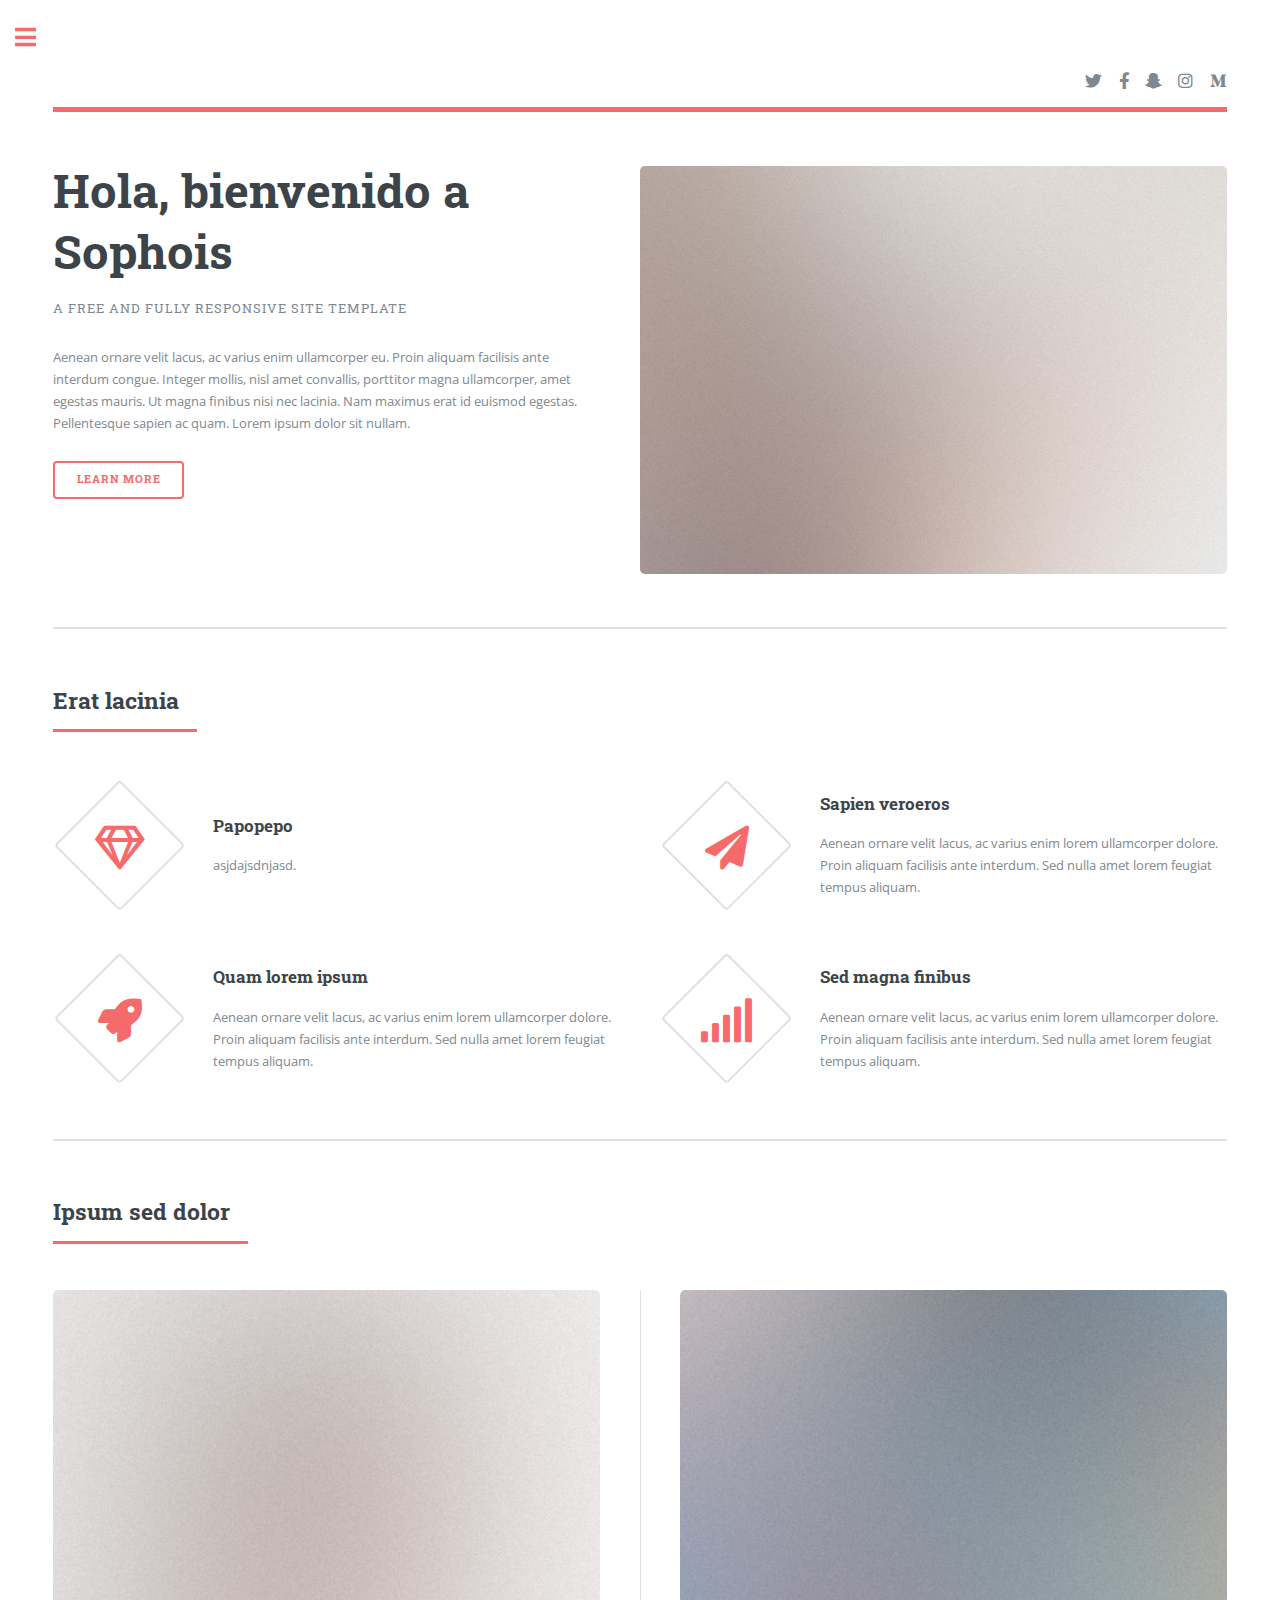
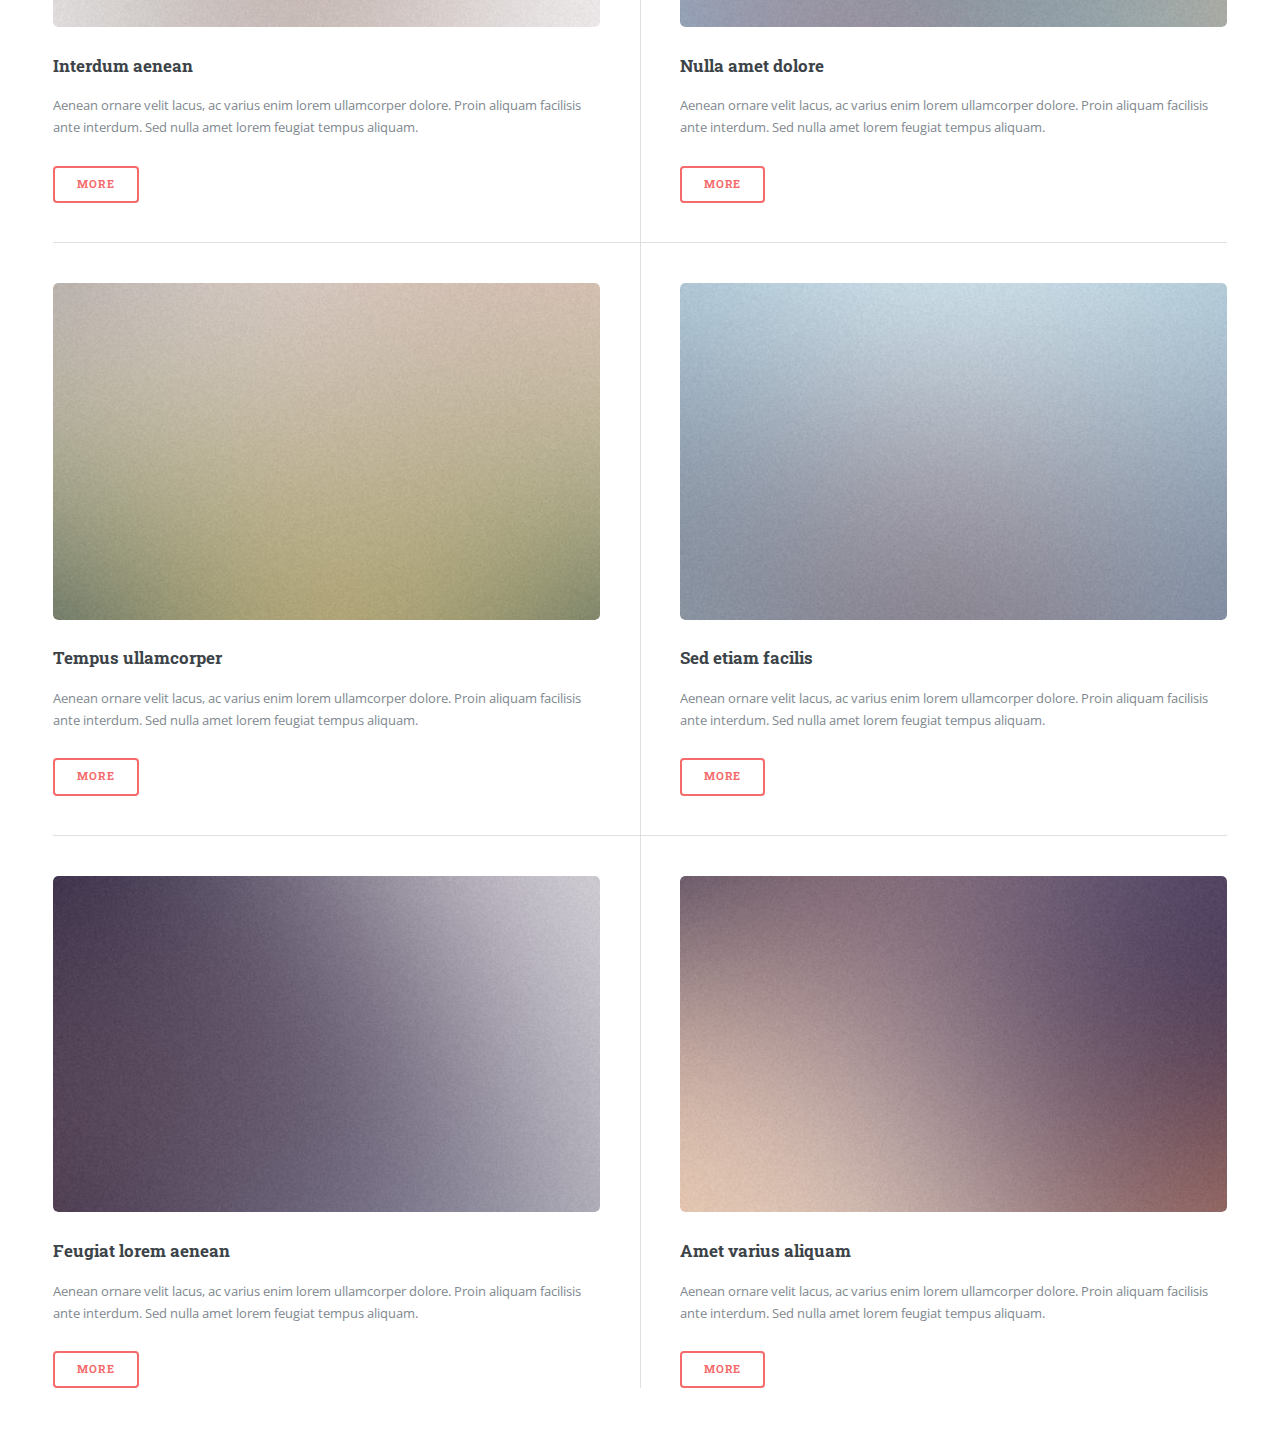
==== commit 2897e69e: "Cambio titulo" ====
--- a/index.html
+++ b/index.html
@@ -24,7 +24,7 @@
 								<header id="header">
 									<a href="index.html" class="logo"><strong></strong></a>
 									<ul class="icons">
-										<li><a href="#" class="icon brands fa-twitter"><span class="label">Twitter</span></a></li>
+										<li><a href="https://twitter.com/Hystin_" target="_blank" class="icon brands fa-twitter"><span class="label">Twitter</span></a></li>
 										<li><a href="#" class="icon brands fa-facebook-f"><span class="label">Facebook</span></a></li>
 										<li><a href="#" class="icon brands fa-snapchat-ghost"><span class="label">Snapchat</span></a></li>
 										<li><a href="#" class="icon brands fa-instagram"><span class="label">Instagram</span></a></li>
@@ -36,7 +36,7 @@
 								<section id="banner">
 									<div class="content">
 										<header>
-											<h1>Hola, bienvenido a Hystin<br />
+											<h1>Hola, bienvenido a Sophois<br />
 											</h1>
 											<p>A free and fully responsive site template</p>
 										</header>
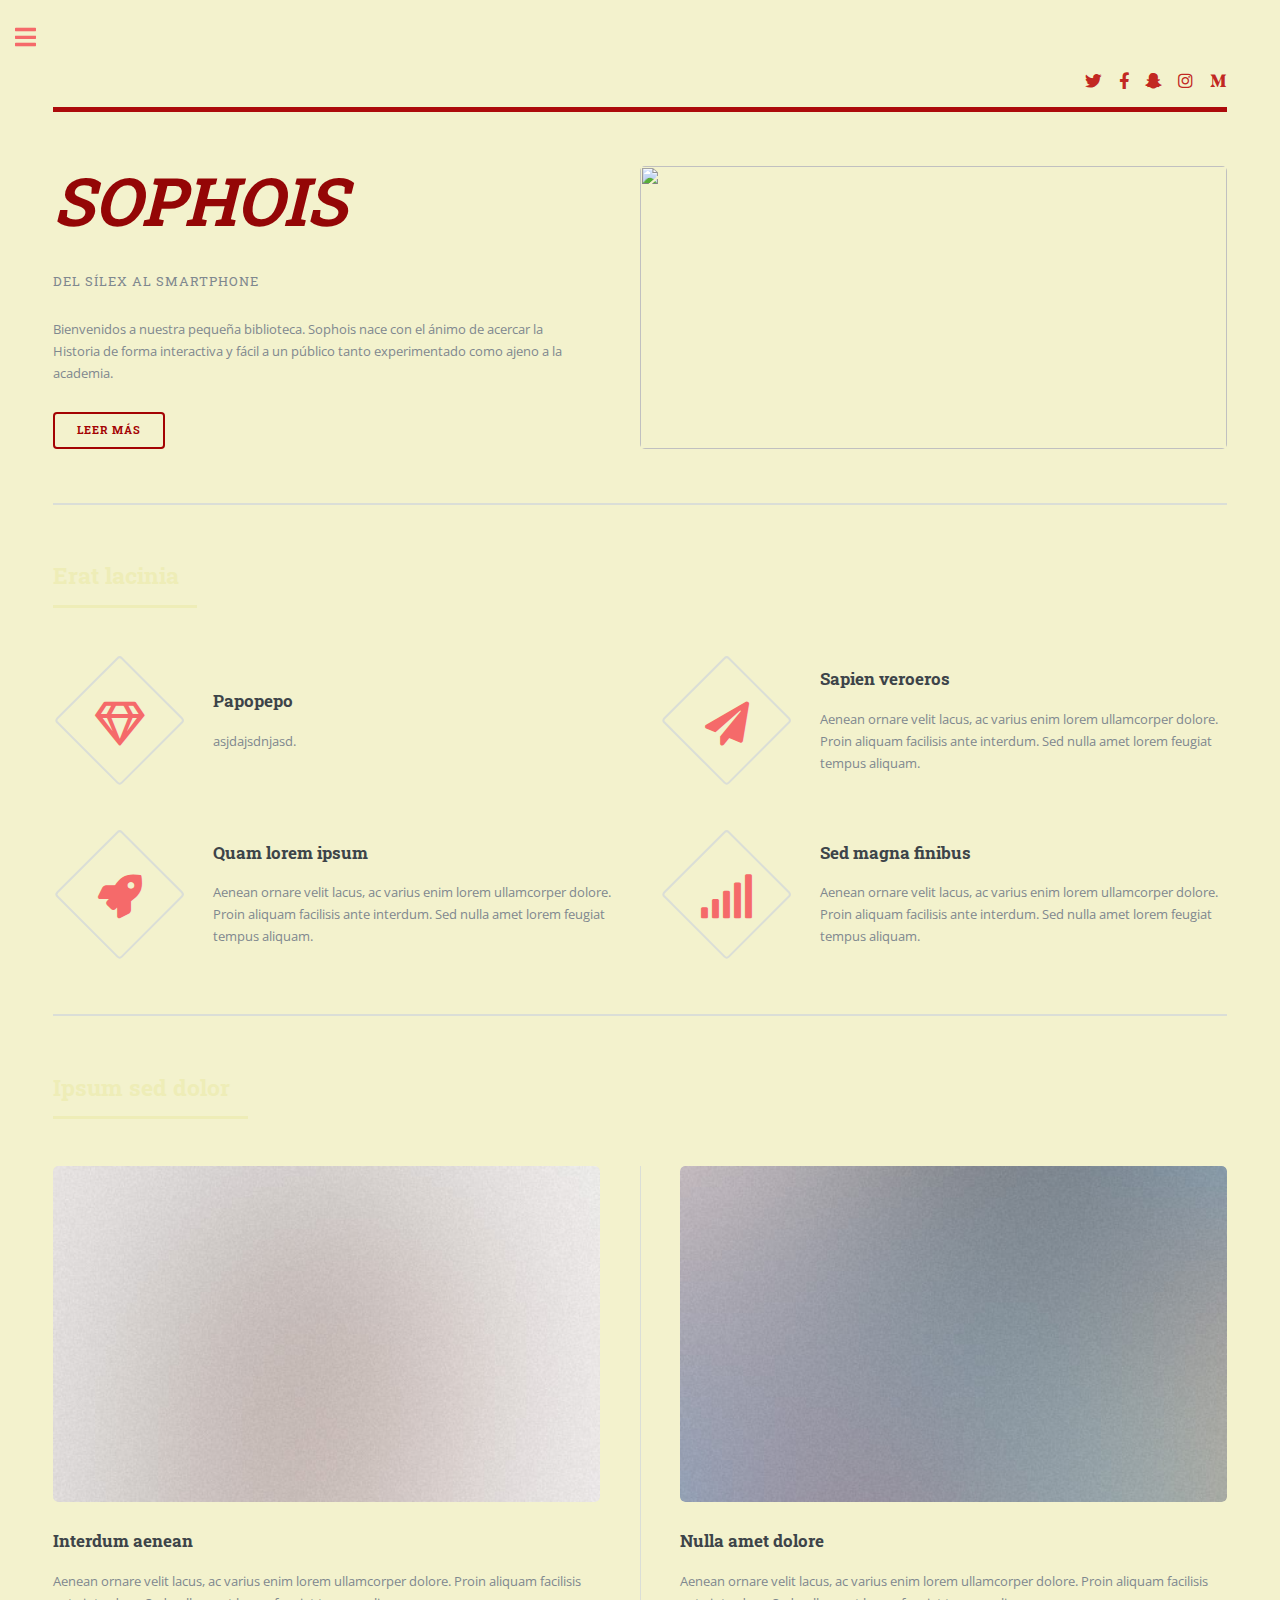
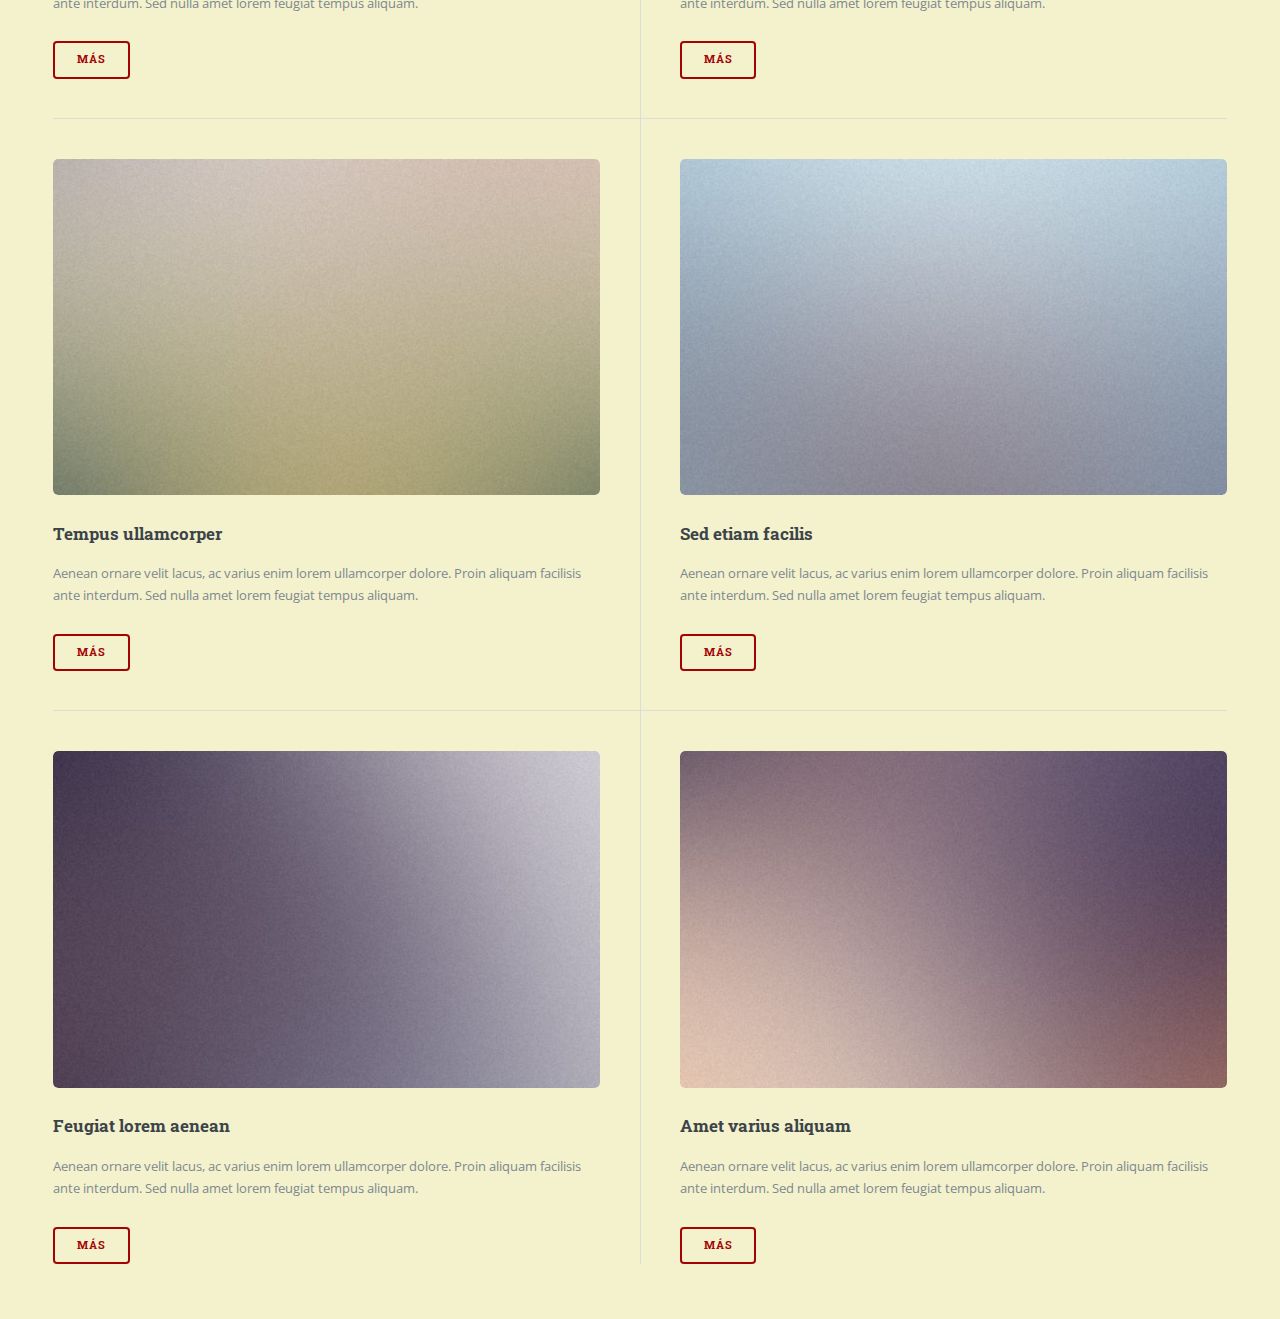
==== commit 2ef53842: "Cambios 2" ====
--- a/index.html
+++ b/index.html
@@ -6,7 +6,7 @@
 -->
 <html>
 	<head>
-		<title>Bienvenido a Hystin</title>
+		<title>Sophois</title>
 		<meta charset="utf-8" />
 		<meta name="viewport" content="width=device-width, initial-scale=1, user-scalable=no" />
 		<link rel="stylesheet" href="assets/css/main.css" />
@@ -36,17 +36,17 @@
 								<section id="banner">
 									<div class="content">
 										<header>
-											<h1>Hola, bienvenido a Sophois<br />
+											<h1>SOPHOIS<br />
 											</h1>
-											<p>A free and fully responsive site template</p>
+											<p>Del sílex al smartphone</p>
 										</header>
-										<p>Aenean ornare velit lacus, ac varius enim ullamcorper eu. Proin aliquam facilisis ante interdum congue. Integer mollis, nisl amet convallis, porttitor magna ullamcorper, amet egestas mauris. Ut magna finibus nisi nec lacinia. Nam maximus erat id euismod egestas. Pellentesque sapien ac quam. Lorem ipsum dolor sit nullam.</p>
+										<p>Bienvenidos a nuestra pequeña biblioteca. Sophois nace con el ánimo de acercar la Historia de forma interactiva y fácil a un público tanto experimentado como ajeno a la academia.</p>
 										<ul class="actions">
-											<li><a href="#" class="button big">Learn More</a></li>
+											<li><a href="#" class="button big">Leer Más</a></li>
 										</ul>
 									</div>
 									<span class="image object">
-										<img src="images/pic10.jpg" alt="" />
+										<img src="images/EZQe_uVUcAA_34r.jpg" alt="" />
 									</span>
 								</section>
 
@@ -98,7 +98,7 @@
 											<h3>Interdum aenean</h3>
 											<p>Aenean ornare velit lacus, ac varius enim lorem ullamcorper dolore. Proin aliquam facilisis ante interdum. Sed nulla amet lorem feugiat tempus aliquam.</p>
 											<ul class="actions">
-												<li><a href="#" class="button">More</a></li>
+												<li><a href="#" class="button">Más</a></li>
 											</ul>
 										</article>
 										<article>
@@ -106,7 +106,7 @@
 											<h3>Nulla amet dolore</h3>
 											<p>Aenean ornare velit lacus, ac varius enim lorem ullamcorper dolore. Proin aliquam facilisis ante interdum. Sed nulla amet lorem feugiat tempus aliquam.</p>
 											<ul class="actions">
-												<li><a href="#" class="button">More</a></li>
+												<li><a href="#" class="button">Más</a></li>
 											</ul>
 										</article>
 										<article>
@@ -114,7 +114,7 @@
 											<h3>Tempus ullamcorper</h3>
 											<p>Aenean ornare velit lacus, ac varius enim lorem ullamcorper dolore. Proin aliquam facilisis ante interdum. Sed nulla amet lorem feugiat tempus aliquam.</p>
 											<ul class="actions">
-												<li><a href="#" class="button">More</a></li>
+												<li><a href="#" class="button">Más</a></li>
 											</ul>
 										</article>
 										<article>
@@ -122,7 +122,7 @@
 											<h3>Sed etiam facilis</h3>
 											<p>Aenean ornare velit lacus, ac varius enim lorem ullamcorper dolore. Proin aliquam facilisis ante interdum. Sed nulla amet lorem feugiat tempus aliquam.</p>
 											<ul class="actions">
-												<li><a href="#" class="button">More</a></li>
+												<li><a href="#" class="button">Más</a></li>
 											</ul>
 										</article>
 										<article>
@@ -130,7 +130,7 @@
 											<h3>Feugiat lorem aenean</h3>
 											<p>Aenean ornare velit lacus, ac varius enim lorem ullamcorper dolore. Proin aliquam facilisis ante interdum. Sed nulla amet lorem feugiat tempus aliquam.</p>
 											<ul class="actions">
-												<li><a href="#" class="button">More</a></li>
+												<li><a href="#" class="button">Más</a></li>
 											</ul>
 										</article>
 										<article>
@@ -138,7 +138,7 @@
 											<h3>Amet varius aliquam</h3>
 											<p>Aenean ornare velit lacus, ac varius enim lorem ullamcorper dolore. Proin aliquam facilisis ante interdum. Sed nulla amet lorem feugiat tempus aliquam.</p>
 											<ul class="actions">
-												<li><a href="#" class="button">More</a></li>
+												<li><a href="#" class="button">Más</a></li>
 											</ul>
 										</article>
 									</div>
@@ -154,21 +154,21 @@
 							<!-- Search -->
 								<section id="search" class="alt">
 									<form method="post" action="#">
-										<input type="text" name="query" id="query" placeholder="Search" />
+										<input type="text" name="query" id="query" placeholder="Buscar en la web" />
 									</form>
 								</section>
 
-							<!-- Menu -->
+							<!-- Menú -->
 								<nav id="menu">
 									<header class="major">
-										<h2>Menu</h2>
+										<h2>Menú</h2>
 									</header>
 									<ul>
-										<li><a href="index.html">Homepage</a></li>
-										<li><a href="generic.html">Generic</a></li>
-										<li><a href="elements.html">Elements</a></li>
+										<li><a href="index.html">Página principal</a></li>
+										<li><a href="generic.html">Artículos</a></li>
+										<li><a href="elements.html">Curiosidades</a></li>
 										<li>
-											<span class="opener">Submenu</span>
+											<span class="opener">Submenú</span>
 											<ul>
 												<li><a href="#">Lorem Dolor</a></li>
 												<li><a href="#">Ipsum Adipiscing</a></li>
@@ -196,7 +196,7 @@
 							<!-- Section -->
 								<section>
 									<header class="major">
-										<h2>Ante interdum</h2>
+										<h2>Últimos artículos</h2>
 									</header>
 									<div class="mini-posts">
 										<article>
@@ -213,14 +213,14 @@
 										</article>
 									</div>
 									<ul class="actions">
-										<li><a href="#" class="button">More</a></li>
-									</ul>
-								</section>
-
-							<!-- Section -->
-								<section>
-									<header class="major">
-										<h2>Get in touch</h2>
+										<li><a href="#" class="button">Más</a></li>
+									</ul>
+								</section>
+
+							<!-- Section -->
+								<section>
+									<header class="major">
+										<h2>Contacta con nosotros</h2>
 									</header>
 									<p>Sed varius enim lorem ullamcorper dolore aliquam aenean ornare velit lacus, ac varius enim lorem ullamcorper dolore. Proin sed aliquam facilisis ante interdum. Sed nulla amet lorem feugiat tempus aliquam.</p>
 									<ul class="contact">
@@ -233,7 +233,7 @@
 
 							<!-- Footer -->
 								<footer id="footer">
-									<p class="copyright">&copy; Untitled. All rights reserved. Demo Images: <a href="https://unsplash.com">Unsplash</a>. Design: <a href="https://html5up.net">HTML5 UP</a>.</p>
+									<p class="copyright">&copy; Sophois. Todos los derechos reservados: <a href="https://unsplash.com">Unsplash</a>. Design: <a href="https://html5up.net">HTML5 UP</a>.</p>
 								</footer>
 
 						</div>
--- a/assets/css/main.css
+++ b/assets/css/main.css
@@ -1,9 +1,9 @@
 @import url(fontawesome-all.min.css);
 @import url("https://fonts.googleapis.com/css?family=Open+Sans:400,600,400italic,600italic|Roboto+Slab:400,700");
-/*
-	Editorial by HTML5 UP
-	html5up.net | @ajlkn
-	Free for personal and commercial use under the CCA 3.0 license (html5up.net/license)
+/*
+	Editorial by HTML5 UP
+	html5up.net | @ajlkn
+	Free for personal and commercial use under the CCA 3.0 license (html5up.net/license)
 */
 html, body, div, span, applet, object,
 iframe, h1, h2, h3, h4, h5, h6, p, blockquote,
@@ -998,14 +998,14 @@
   text-transform: uppercase; }
 
 header.major > :last-child {
-  border-bottom: solid 3px #f56a6a;
+  border-bottom: solid 3px #eeedb7;
   display: inline-block;
   margin: 0 0 2em 0;
   padding: 0 0.75em 0.5em 0; }
 
 header.main > :last-child {
   margin: 0 0 1em 0; }
-
+header h2 { color: #eeedb7; }
 /* Form */
 form {
   margin: 0 0 2em 0; }
@@ -1056,8 +1056,8 @@
   input[type="url"]:focus,
   select:focus,
   textarea:focus {
-    border-color: #f56a6a;
-    box-shadow: 0 0 0 1px #f56a6a; }
+    border-color: #851b0d;
+    box-shadow: 0 0 0 1px #851b0d; }
 
 select {
   background-image: url("data:image/svg+xml;charset=utf8,%3Csvg xmlns='http://www.w3.org/2000/svg' width='40' height='40' preserveAspectRatio='none' viewBox='0 0 40 40'%3E%3Cpath d='M9.4,12.3l10.4,10.4l10.4-10.4c0.2-0.2,0.5-0.4,0.9-0.4c0.3,0,0.6,0.1,0.9,0.4l3.3,3.3c0.2,0.2,0.4,0.5,0.4,0.9 c0,0.4-0.1,0.6-0.4,0.9L20.7,31.9c-0.2,0.2-0.5,0.4-0.9,0.4c-0.3,0-0.6-0.1-0.9-0.4L4.3,17.3c-0.2-0.2-0.4-0.5-0.4-0.9 c0-0.4,0.1-0.6,0.4-0.9l3.3-3.3c0.2-0.2,0.5-0.4,0.9-0.4S9.1,12.1,9.4,12.3z' fill='rgba(210, 215, 217, 0.75)' /%3E%3C/svg%3E");
@@ -1145,8 +1145,8 @@
     content: '\f00c'; }
   input[type="checkbox"]:focus + label:before,
   input[type="radio"]:focus + label:before {
-    border-color: #f56a6a;
-    box-shadow: 0 0 0 1px #f56a6a; }
+    border-color: #851b0d;
+    box-shadow: 0 0 0 1px #851b0d; }
 
 input[type="checkbox"] + label:before {
   border-radius: 0.375em; }
@@ -1350,7 +1350,7 @@
     ul.icons li:last-child {
       padding-right: 0; }
     ul.icons li .icon {
-      color: inherit; }
+      color: #b90303dc; }
       ul.icons li .icon:before {
         font-size: 1.25em; }
 
@@ -1495,8 +1495,8 @@
   background-color: transparent;
   border-radius: 0.375em;
   border: 0;
-  box-shadow: inset 0 0 0 2px #f56a6a;
-  color: #f56a6a !important;
+  box-shadow: inset 0 0 0 2px #a30303;
+  color: #a30303 !important;
   cursor: pointer;
   display: inline-block;
   font-family: "Roboto Slab", serif;
@@ -1515,13 +1515,13 @@
   input[type="button"]:hover,
   button:hover,
   .button:hover {
-    background-color: rgba(245, 106, 106, 0.05); }
+    background-color: rgba(231, 29, 15, 0.144); }
   input[type="submit"]:active,
   input[type="reset"]:active,
   input[type="button"]:active,
   button:active,
   .button:active {
-    background-color: rgba(245, 106, 106, 0.15); }
+    background-color: rgba(153, 6, 6, 0.15); }
   input[type="submit"].icon:before,
   input[type="reset"].icon:before,
   input[type="button"].icon:before,
@@ -1857,7 +1857,8 @@
   #main > .inner {
     padding: 0 6em 0.1em 6em ;
     margin: 0 auto;
-    max-width: 110em; }
+    max-width: 110em;
+  background-color:#f3f2cd; }
     #main > .inner > section {
       padding: 6em 0 4em 0 ;
       border-top: solid 2px rgba(210, 215, 217, 0.75); }
@@ -1899,7 +1900,7 @@
     -webkit-transform: scaleX(-1);
     -ms-transform: scaleX(-1);
     transform: scaleX(-1);
-    color: #7f888f;
+    color: #b81c08;
     content: '\f002';
     cursor: default;
     display: block;
@@ -1928,7 +1929,7 @@
   -webkit-transition: margin-left 0.5s ease, box-shadow 0.5s ease;
   -ms-transition: margin-left 0.5s ease, box-shadow 0.5s ease;
   transition: margin-left 0.5s ease, box-shadow 0.5s ease;
-  background-color: #f5f6f7;
+  background-color: #851b0d;
   font-size: 0.9em;
   position: relative;
   width: 26em; }
@@ -1949,7 +1950,7 @@
         margin-bottom: 0;
         padding-bottom: 0; }
     #sidebar > .inner > .alt {
-      background-color: #eff1f2;
+  background-color: #851b0d;
       border-bottom: 0;
       margin: -2.22222em 0 4.44444em -2.22222em;
       padding: 2.22222em;
@@ -2075,7 +2076,7 @@
   display: -webkit-flex;
   display: -ms-flex;
   display: flex;
-  border-bottom: solid 5px #f56a6a;
+  border-bottom: solid 5px #ac0b0b;
   padding: 6em 0 1em 0;
   position: relative; }
   #header > * {
@@ -2115,7 +2116,11 @@
   display: -ms-flex;
   display: flex; }
   #banner h1 {
-    margin-top: -0.125em; }
+    margin-top: -0.125em; 
+    color:#940606;
+  font-style: italic;
+font-size: 5em;}
+    
   #banner .content {
     -moz-flex-grow: 1;
     -webkit-flex-grow: 1;
@@ -2198,14 +2203,15 @@
   -webkit-user-select: none;
   -ms-user-select: none;
   user-select: none;
-  color: #3d4449;
-  font-family: "Roboto Slab", serif;
+  color: #eeedb7;
+  font-family: "Roboto Slab", serif; 
+  font: #eeedb7;
   font-weight: 400;
   letter-spacing: 0.075em;
   list-style: none;
   margin-bottom: 0;
   padding: 0;
-  text-transform: uppercase; }
+  text-transform:  capitalize;}
   #menu ul a, #menu ul span {
     border-bottom: 0;
     color: inherit;
@@ -2214,7 +2220,7 @@
     font-size: 0.9em;
     padding: 0.625em 0; }
     #menu ul a:hover, #menu ul span:hover {
-      color: #f56a6a; }
+      color: #851b0d; }
     #menu ul a.opener, #menu ul span.opener {
       -moz-transition: color 0.2s ease-in-out;
       -webkit-transition: color 0.2s ease-in-out;
@@ -2244,7 +2250,7 @@
         position: absolute;
         right: 0; }
       #menu ul a.opener:hover:before, #menu ul span.opener:hover:before {
-        color: #f56a6a; }
+        color: #850707; }
       #menu ul a.opener.active + ul, #menu ul span.opener.active + ul {
         display: block; }
       #menu ul a.opener.active:before, #menu ul span.opener.active:before {
